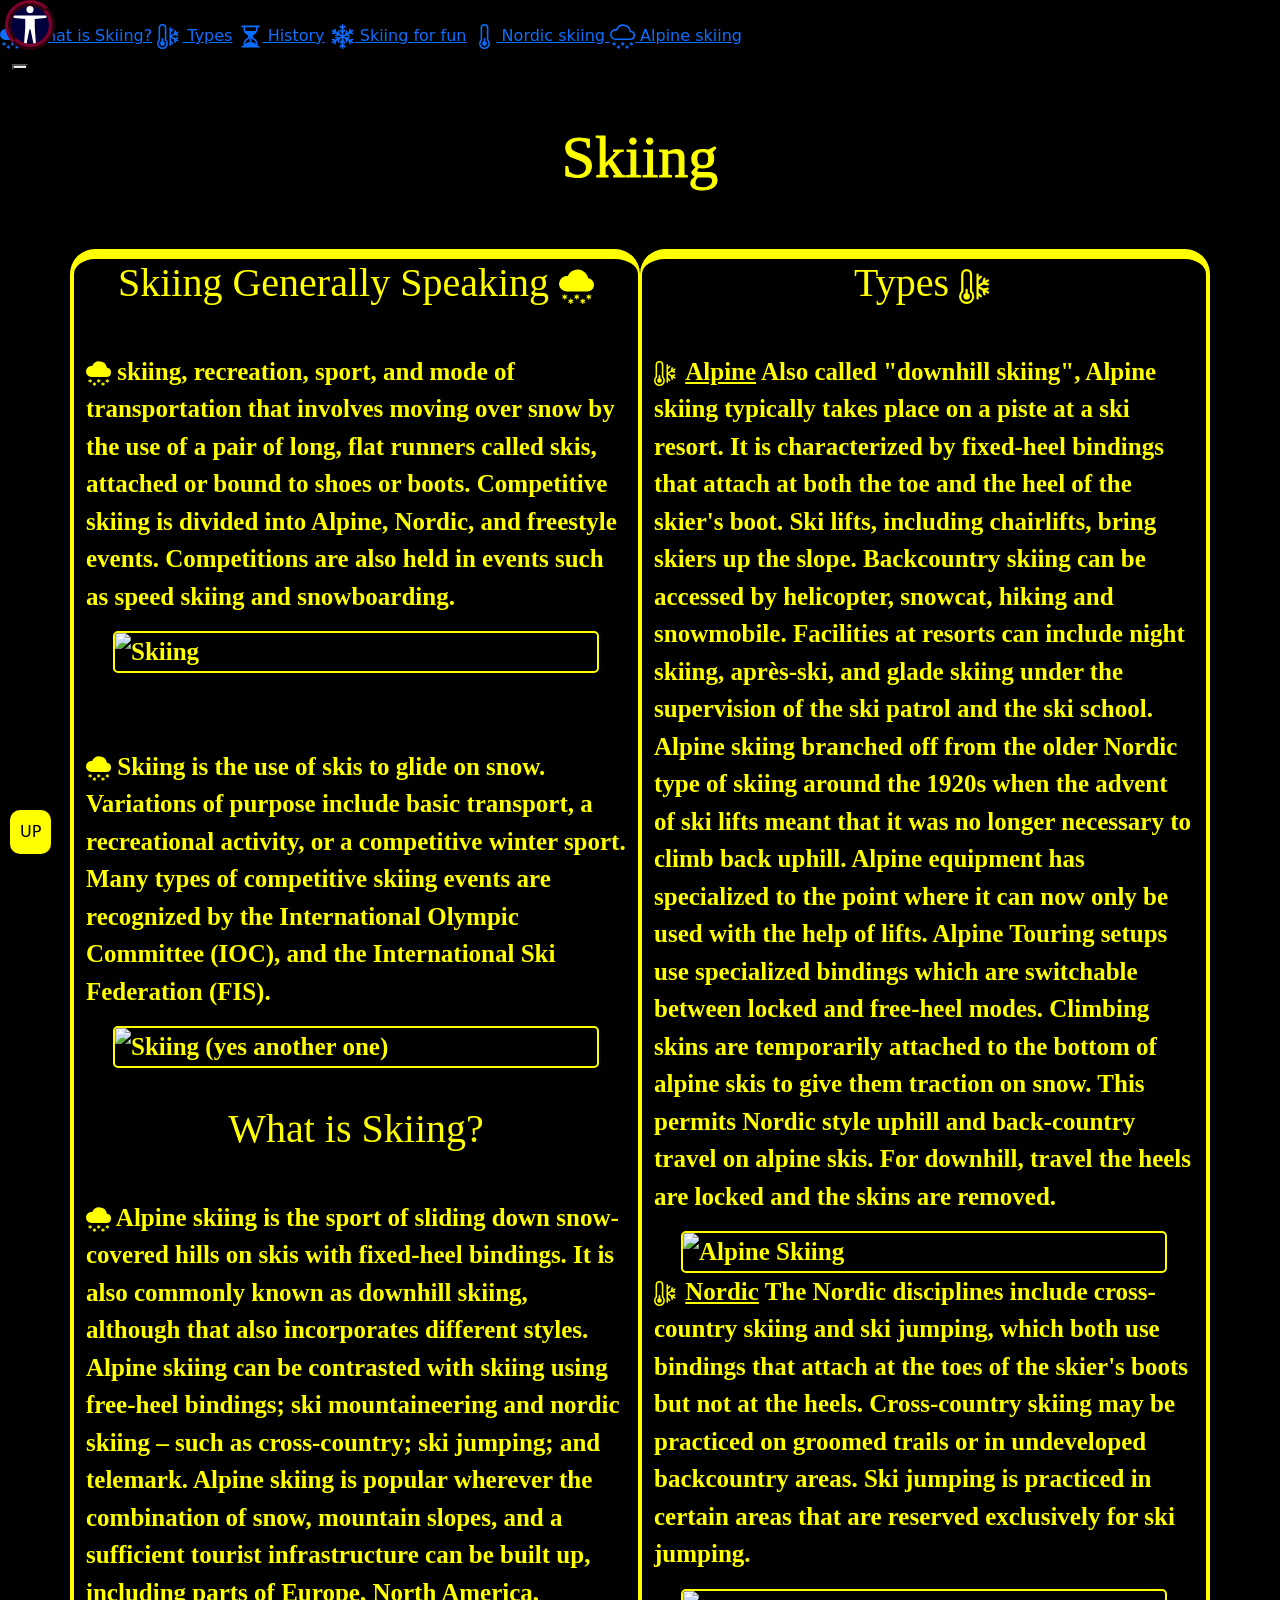
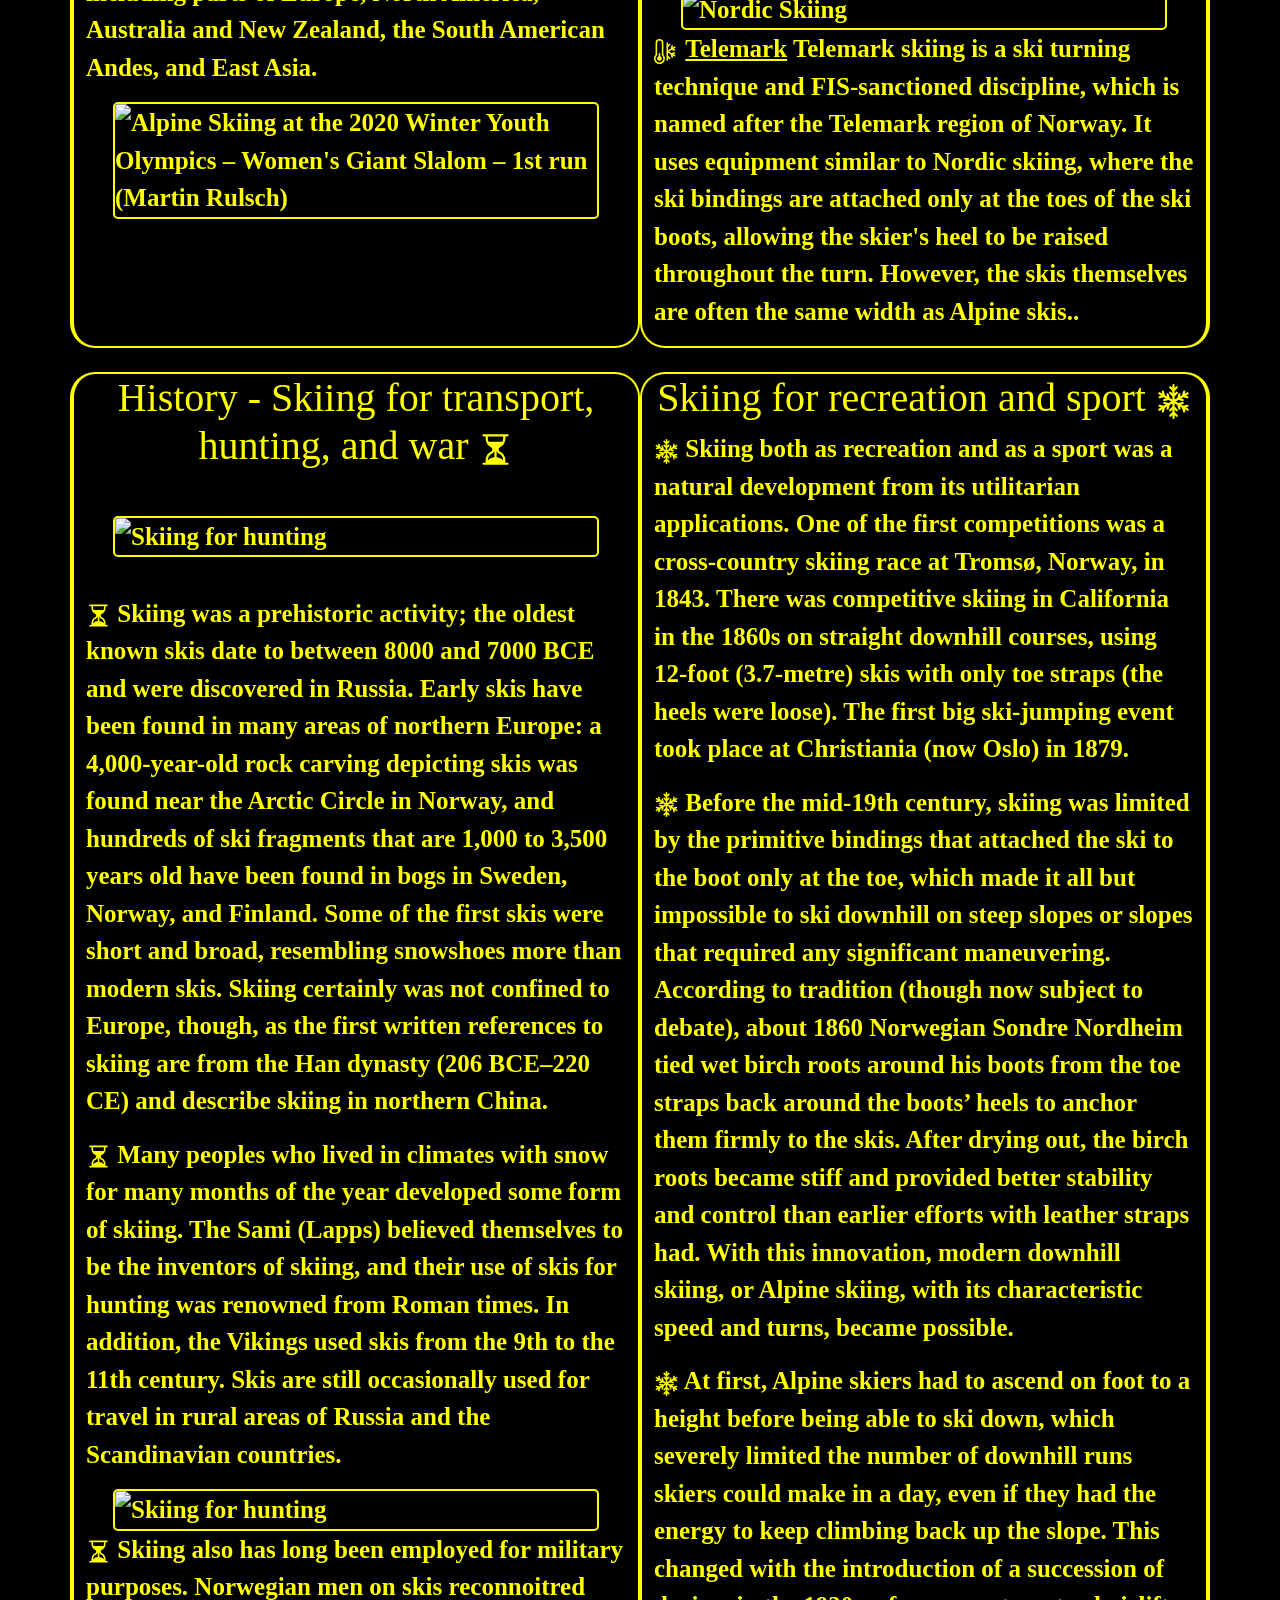
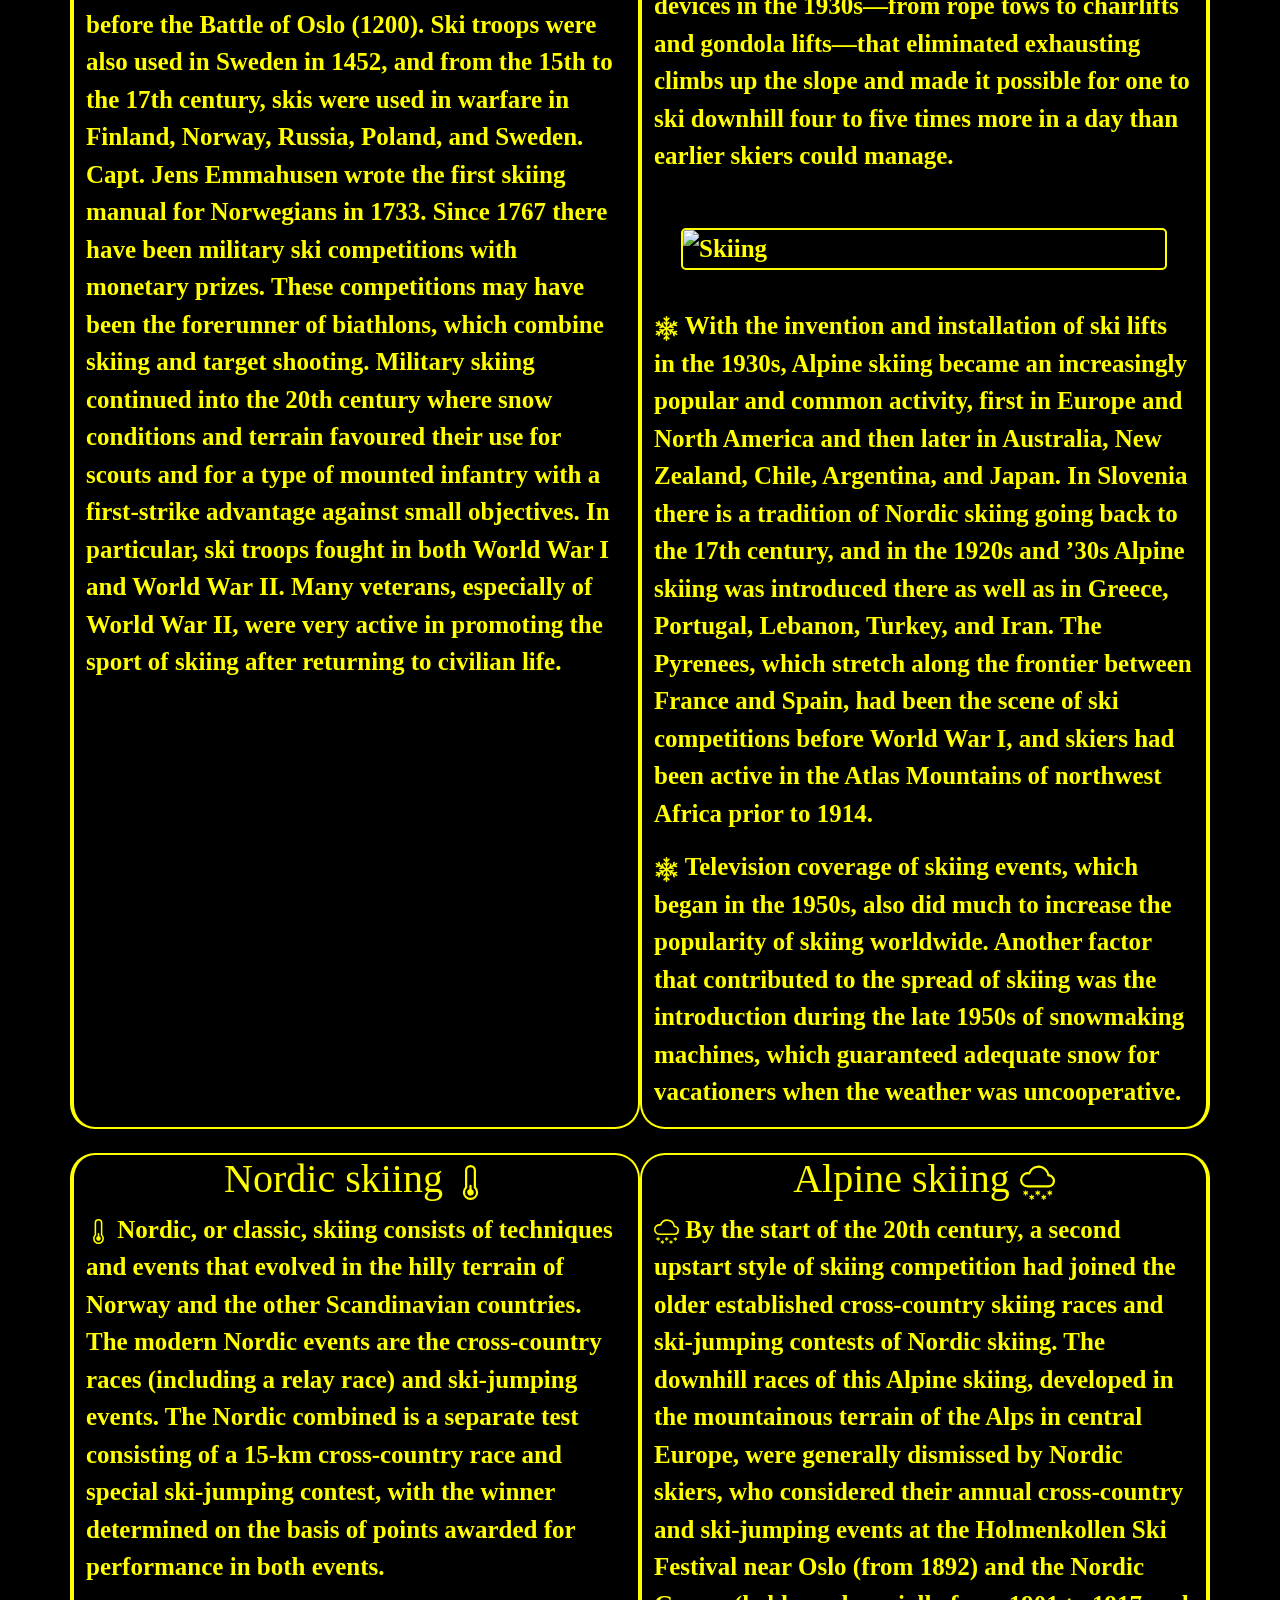
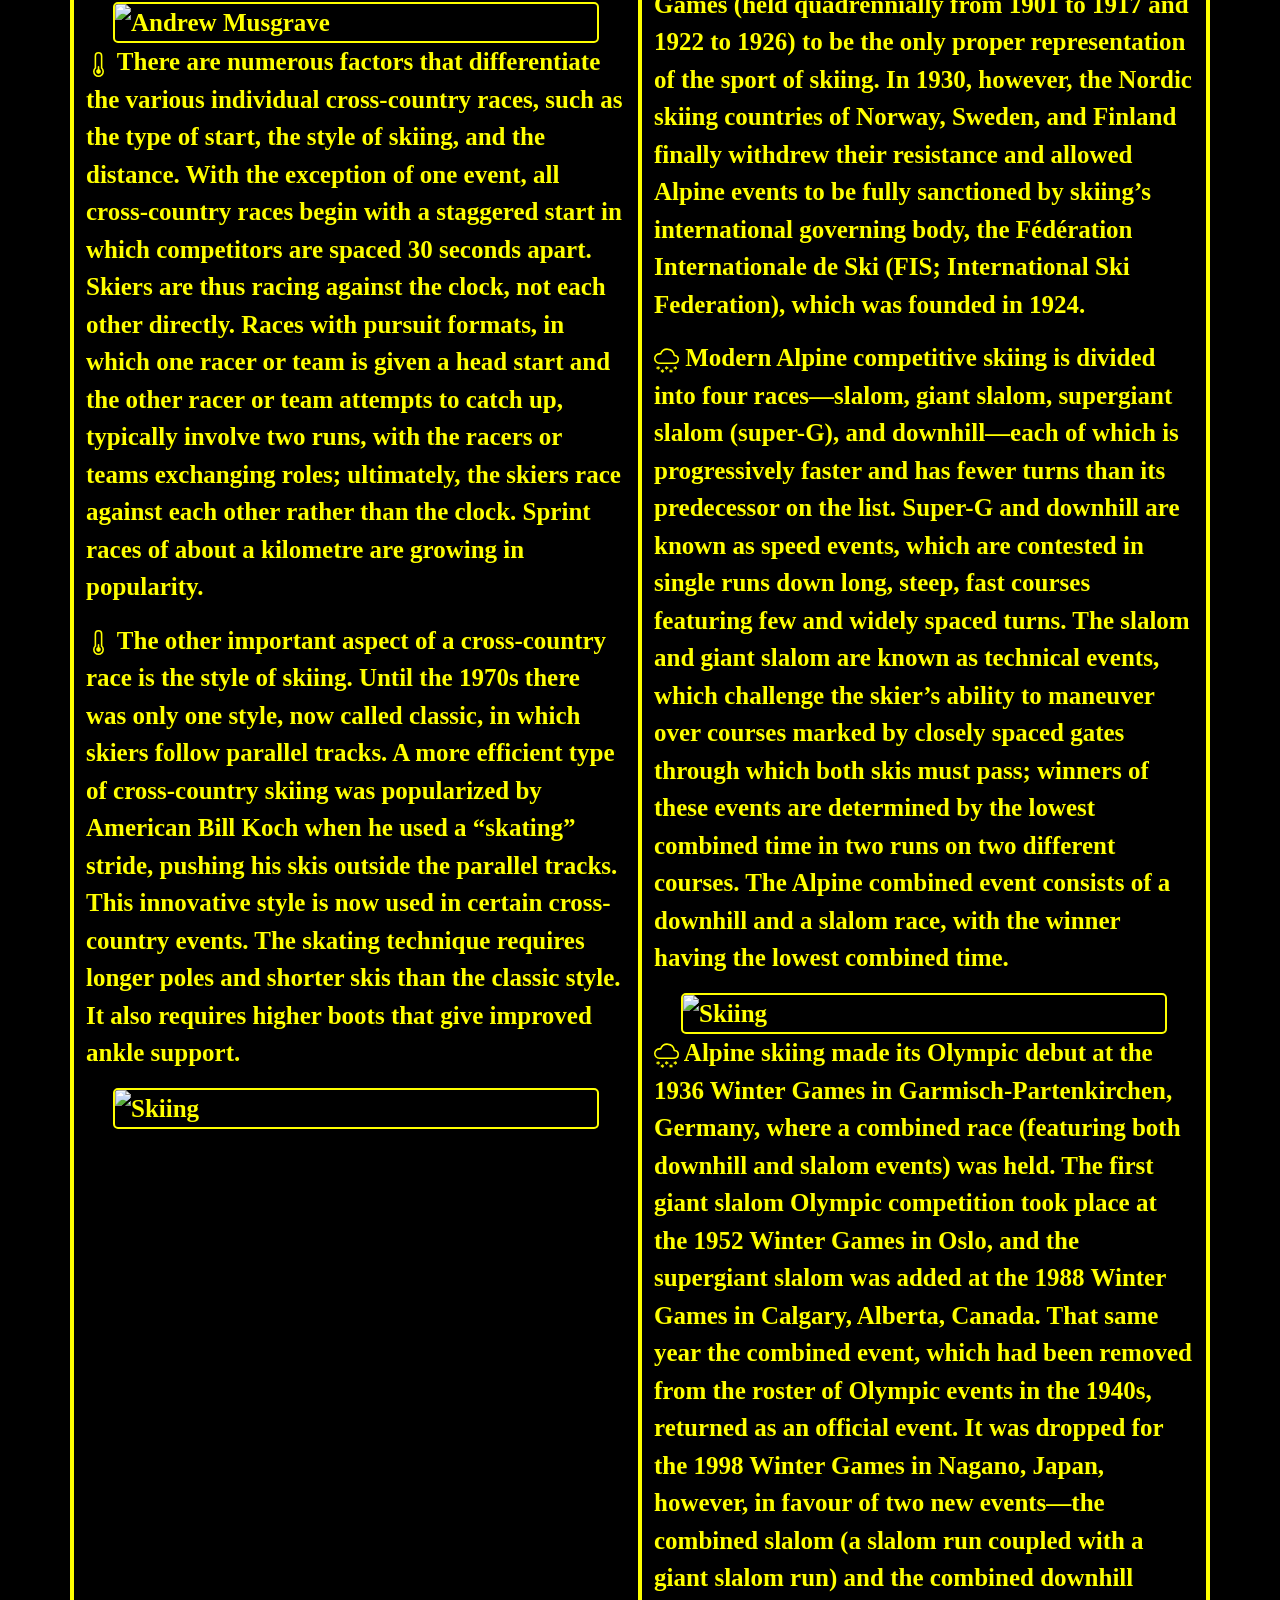
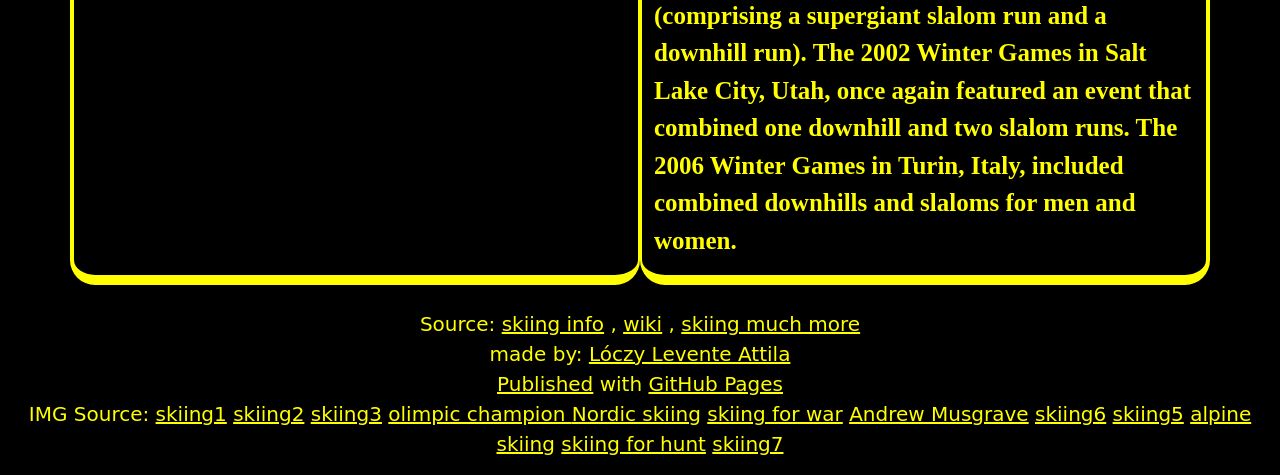
==== accessibility.html @ 5f39e6dc "Add files via upload" ====
<!DOCTYPE html>
<html lang="hu">

<head>
  <meta charset="utf-8">
  <meta name="viewport" content="width=device-width">
 <link rel="shortcut icon" href="images/ski.jpg">
  <title>Skiing</title>
  <link href="style2.css" rel="stylesheet" type="text/css" />
  <link rel="stylesheet" href="./style/akadaly.css">
  <link href="https://cdn.jsdelivr.net/npm/bootstrap@5.2.0-beta1/dist/css/bootstrap.min.css" rel="stylesheet"
    integrity="sha384-0evHe/X+R7YkIZDRvuzKMRqM+OrBnVFBL6DOitfPri4tjfHxaWutUpFmBp4vmVor" crossorigin="anonymous">
  <style>
    body {
      background-color: black;
    }
  </style>
  
</head>

<body>
  <div id="up"></div>
<header>
  <a href="index.html" title="Back to normal mode"><svg id="bal" class="igazitas2" xmlns="http://www.w3.org/2000/svg" width="16" height="16" fill="white" class="bi bi-universal-access" viewBox="0 0 16 16">
    <path d="M9.5 1.5a1.5 1.5 0 1 1-3 0 1.5 1.5 0 0 1 3 0ZM6 5.5l-4.535-.442A.531.531 0 0 1 1.531 4H14.47a.531.531 0 0 1 .066 1.058L10 5.5V9l.452 6.42a.535.535 0 0 1-1.053.174L8.243 9.97c-.064-.252-.422-.252-.486 0l-1.156 5.624a.535.535 0 0 1-1.053-.174L6 9V5.5Z"/>
  </svg></a>
  <div class="container">
    <h2><span></span></h2>
    <nav>
      
    </nav>
    <button id="fogomb" class="hamburger">
      <div class="bar"></div>
    </button>
  </div>
</header>
<nav class="mobile-nav">
  <br>
<a href="#start" id="gomb1"><svg xmlns="http://www.w3.org/2000/svg" width="25" height="25" fill="currentColor" class="bi bi-cloud-snow-fill" viewBox="0 0 16 16">
  <path d="M2.625 11.5a.25.25 0 0 1 .25.25v.57l.501-.287a.25.25 0 0 1 .248.434l-.495.283.495.283a.25.25 0 0 1-.248.434l-.501-.286v.569a.25.25 0 1 1-.5 0v-.57l-.501.287a.25.25 0 0 1-.248-.434l.495-.283-.495-.283a.25.25 0 0 1 .248-.434l.501.286v-.569a.25.25 0 0 1 .25-.25zm2.75 2a.25.25 0 0 1 .25.25v.57l.5-.287a.25.25 0 0 1 .249.434l-.495.283.495.283a.25.25 0 0 1-.248.434l-.501-.286v.569a.25.25 0 1 1-.5 0v-.57l-.501.287a.25.25 0 0 1-.248-.434l.495-.283-.495-.283a.25.25 0 0 1 .248-.434l.501.286v-.569a.25.25 0 0 1 .25-.25zm5.5 0a.25.25 0 0 1 .25.25v.57l.5-.287a.25.25 0 0 1 .249.434l-.495.283.495.283a.25.25 0 0 1-.248.434l-.501-.286v.569a.25.25 0 0 1-.5 0v-.57l-.501.287a.25.25 0 0 1-.248-.434l.495-.283-.495-.283a.25.25 0 0 1 .248-.434l.501.286v-.569a.25.25 0 0 1 .25-.25zm-2.75-2a.25.25 0 0 1 .25.25v.57l.5-.287a.25.25 0 0 1 .249.434l-.495.283.495.283a.25.25 0 0 1-.248.434l-.501-.286v.569a.25.25 0 1 1-.5 0v-.57l-.501.287a.25.25 0 0 1-.248-.434l.495-.283-.495-.283a.25.25 0 0 1 .248-.434l.501.286v-.569a.25.25 0 0 1 .25-.25zm5.5 0a.25.25 0 0 1 .25.25v.57l.5-.287a.25.25 0 0 1 .249.434l-.495.283.495.283a.25.25 0 0 1-.248.434l-.501-.286v.569a.25.25 0 0 1-.5 0v-.57l-.501.287a.25.25 0 1 1-.248-.434l.495-.283-.495-.283a.25.25 0 0 1 .248-.434l.501.286v-.569a.25.25 0 0 1 .25-.25zm-.22-7.223a5.001 5.001 0 0 0-9.499-1.004A3.5 3.5 0 1 0 3.5 10.25H13a3 3 0 0 0 .405-5.973z"/>
</svg> What is Skiing?</a>

<a href="#szog" id="gomb2"><svg xmlns="http://www.w3.org/2000/svg" width="25" height="25" fill="currentColor" class="bi bi-thermometer-snow" viewBox="0 0 16 16">
  <path d="M5 12.5a1.5 1.5 0 1 1-2-1.415V9.5a.5.5 0 0 1 1 0v1.585A1.5 1.5 0 0 1 5 12.5z"/>
  <path d="M1 2.5a2.5 2.5 0 0 1 5 0v7.55a3.5 3.5 0 1 1-5 0V2.5zM3.5 1A1.5 1.5 0 0 0 2 2.5v7.987l-.167.15a2.5 2.5 0 1 0 3.333 0L5 10.486V2.5A1.5 1.5 0 0 0 3.5 1zm5 1a.5.5 0 0 1 .5.5v1.293l.646-.647a.5.5 0 0 1 .708.708L9 5.207v1.927l1.669-.963.495-1.85a.5.5 0 1 1 .966.26l-.237.882 1.12-.646a.5.5 0 0 1 .5.866l-1.12.646.884.237a.5.5 0 1 1-.26.966l-1.848-.495L9.5 8l1.669.963 1.849-.495a.5.5 0 1 1 .258.966l-.883.237 1.12.646a.5.5 0 0 1-.5.866l-1.12-.646.237.883a.5.5 0 1 1-.966.258L10.67 9.83 9 8.866v1.927l1.354 1.353a.5.5 0 0 1-.708.708L9 12.207V13.5a.5.5 0 0 1-1 0v-11a.5.5 0 0 1 .5-.5z"/>
</svg> Types</a>

<a href="#history" id="gomb3"><svg xmlns="http://www.w3.org/2000/svg" width="25" height="25" fill="currentColor" class="bi bi-hourglass-split" viewBox="0 0 16 16">
  <path d="M2.5 15a.5.5 0 1 1 0-1h1v-1a4.5 4.5 0 0 1 2.557-4.06c.29-.139.443-.377.443-.59v-.7c0-.213-.154-.451-.443-.59A4.5 4.5 0 0 1 3.5 3V2h-1a.5.5 0 0 1 0-1h11a.5.5 0 0 1 0 1h-1v1a4.5 4.5 0 0 1-2.557 4.06c-.29.139-.443.377-.443.59v.7c0 .213.154.451.443.59A4.5 4.5 0 0 1 12.5 13v1h1a.5.5 0 0 1 0 1h-11zm2-13v1c0 .537.12 1.045.337 1.5h6.326c.216-.455.337-.963.337-1.5V2h-7zm3 6.35c0 .701-.478 1.236-1.011 1.492A3.5 3.5 0 0 0 4.5 13s.866-1.299 3-1.48V8.35zm1 0v3.17c2.134.181 3 1.48 3 1.48a3.5 3.5 0 0 0-1.989-3.158C8.978 9.586 8.5 9.052 8.5 8.351z"/>
</svg> History</a>

<a href="#gyaks2" id="gomb4"><svg xmlns="http://www.w3.org/2000/svg" width="25" height="25" fill="currentColor" class="bi bi-snow2" viewBox="0 0 16 16">
  <path d="M8 16a.5.5 0 0 1-.5-.5v-1.293l-.646.647a.5.5 0 0 1-.707-.708L7.5 12.793v-1.086l-.646.647a.5.5 0 0 1-.707-.708L7.5 10.293V8.866l-1.236.713-.495 1.85a.5.5 0 1 1-.966-.26l.237-.882-.94.542-.496 1.85a.5.5 0 1 1-.966-.26l.237-.882-1.12.646a.5.5 0 0 1-.5-.866l1.12-.646-.884-.237a.5.5 0 1 1 .26-.966l1.848.495.94-.542-.882-.237a.5.5 0 1 1 .258-.966l1.85.495L7 8l-1.236-.713-1.849.495a.5.5 0 1 1-.258-.966l.883-.237-.94-.542-1.85.495a.5.5 0 0 1-.258-.966l.883-.237-1.12-.646a.5.5 0 1 1 .5-.866l1.12.646-.237-.883a.5.5 0 0 1 .966-.258l.495 1.849.94.542-.236-.883a.5.5 0 0 1 .966-.258l.495 1.849 1.236.713V5.707L6.147 4.354a.5.5 0 1 1 .707-.708l.646.647V3.207L6.147 1.854a.5.5 0 1 1 .707-.708l.646.647V.5a.5.5 0 0 1 1 0v1.293l.647-.647a.5.5 0 1 1 .707.708L8.5 3.207v1.086l.647-.647a.5.5 0 1 1 .707.708L8.5 5.707v1.427l1.236-.713.495-1.85a.5.5 0 1 1 .966.26l-.236.882.94-.542.495-1.85a.5.5 0 1 1 .966.26l-.236.882 1.12-.646a.5.5 0 0 1 .5.866l-1.12.646.883.237a.5.5 0 1 1-.26.966l-1.848-.495-.94.542.883.237a.5.5 0 1 1-.26.966l-1.848-.495L9 8l1.236.713 1.849-.495a.5.5 0 0 1 .259.966l-.883.237.94.542 1.849-.495a.5.5 0 0 1 .259.966l-.883.237 1.12.646a.5.5 0 0 1-.5.866l-1.12-.646.236.883a.5.5 0 1 1-.966.258l-.495-1.849-.94-.542.236.883a.5.5 0 0 1-.966.258L9.736 9.58 8.5 8.866v1.427l1.354 1.353a.5.5 0 0 1-.707.708l-.647-.647v1.086l1.354 1.353a.5.5 0 0 1-.707.708l-.647-.647V15.5a.5.5 0 0 1-.5.5z"/>
</svg> Skiing for fun</a>

<a href="#gyaks3" id="gomb5"><svg xmlns="http://www.w3.org/2000/svg" width="25" height="25" fill="currentColor" class="bi bi-thermometer-low" viewBox="0 0 16 16">
  <path d="M9.5 12.5a1.5 1.5 0 1 1-2-1.415V9.5a.5.5 0 0 1 1 0v1.585a1.5 1.5 0 0 1 1 1.415z"/>
  <path d="M5.5 2.5a2.5 2.5 0 0 1 5 0v7.55a3.5 3.5 0 1 1-5 0V2.5zM8 1a1.5 1.5 0 0 0-1.5 1.5v7.987l-.167.15a2.5 2.5 0 1 0 3.333 0l-.166-.15V2.5A1.5 1.5 0 0 0 8 1z"/>
</svg> Nordic skiing </a>

<a href="#gyaks4" id="gomb6" ><svg xmlns="http://www.w3.org/2000/svg" width="25" height="25" fill="currentColor" class="bi bi-cloud-snow" viewBox="0 0 16 16">
  <path d="M13.405 4.277a5.001 5.001 0 0 0-9.499-1.004A3.5 3.5 0 1 0 3.5 10.25H13a3 3 0 0 0 .405-5.973zM8.5 1.25a4 4 0 0 1 3.976 3.555.5.5 0 0 0 .5.445H13a2 2 0 0 1-.001 4H3.5a2.5 2.5 0 1 1 .605-4.926.5.5 0 0 0 .596-.329A4.002 4.002 0 0 1 8.5 1.25zM2.625 11.5a.25.25 0 0 1 .25.25v.57l.501-.287a.25.25 0 0 1 .248.434l-.495.283.495.283a.25.25 0 0 1-.248.434l-.501-.286v.569a.25.25 0 1 1-.5 0v-.57l-.501.287a.25.25 0 0 1-.248-.434l.495-.283-.495-.283a.25.25 0 0 1 .248-.434l.501.286v-.569a.25.25 0 0 1 .25-.25zm2.75 2a.25.25 0 0 1 .25.25v.57l.501-.287a.25.25 0 0 1 .248.434l-.495.283.495.283a.25.25 0 0 1-.248.434l-.501-.286v.569a.25.25 0 1 1-.5 0v-.57l-.501.287a.25.25 0 0 1-.248-.434l.495-.283-.495-.283a.25.25 0 0 1 .248-.434l.501.286v-.569a.25.25 0 0 1 .25-.25zm5.5 0a.25.25 0 0 1 .25.25v.57l.501-.287a.25.25 0 0 1 .248.434l-.495.283.495.283a.25.25 0 0 1-.248.434l-.501-.286v.569a.25.25 0 1 1-.5 0v-.57l-.501.287a.25.25 0 0 1-.248-.434l.495-.283-.495-.283a.25.25 0 0 1 .248-.434l.501.286v-.569a.25.25 0 0 1 .25-.25zm-2.75-2a.25.25 0 0 1 .25.25v.57l.501-.287a.25.25 0 0 1 .248.434l-.495.283.495.283a.25.25 0 0 1-.248.434l-.501-.286v.569a.25.25 0 1 1-.5 0v-.57l-.501.287a.25.25 0 0 1-.248-.434l.495-.283-.495-.283a.25.25 0 0 1 .248-.434l.501.286v-.569a.25.25 0 0 1 .25-.25zm5.5 0a.25.25 0 0 1 .25.25v.57l.501-.287a.25.25 0 0 1 .248.434l-.495.283.495.283a.25.25 0 0 1-.248.434l-.501-.286v.569a.25.25 0 1 1-.5 0v-.57l-.501.287a.25.25 0 0 1-.248-.434l.495-.283-.495-.283a.25.25 0 0 1 .248-.434l.501.286v-.569a.25.25 0 0 1 .25-.25z"/>
</svg> Alpine skiing </a>
</nav>


  <!--fejlec

 <header>
            
            <div class="wrapper">
                
                

            </div>
   <a href="accessibility.html" title="accessibility version"><svg id="bal" class="igazitas2" xmlns="http://www.w3.org/2000/svg" width="16" height="16" fill="white" class="bi bi-universal-access" viewBox="0 0 16 16">
  <path d="M9.5 1.5a1.5 1.5 0 1 1-3 0 1.5 1.5 0 0 1 3 0ZM6 5.5l-4.535-.442A.531.531 0 0 1 1.531 4H14.47a.531.531 0 0 1 .066 1.058L10 5.5V9l.452 6.42a.535.535 0 0 1-1.053.174L8.243 9.97c-.064-.252-.422-.252-.486 0l-1.156 5.624a.535.535 0 0 1-1.053-.174L6 9V5.5Z"/>
</svg></a>
            <a href="#general" title="General things"><svg class="igazitas" xmlns="http://www.w3.org/2000/svg" width="14" height="14" fill="white" class="bi bi-chat-left-text-fill" viewBox="0 0 16 16">
  <path d="M0 2a2 2 0 0 1 2-2h12a2 2 0 0 1 2 2v8a2 2 0 0 1-2 2H4.414a1 1 0 0 0-.707.293L.854 15.146A.5.5 0 0 1 0 14.793V2zm3.5 1a.5.5 0 0 0 0 1h9a.5.5 0 0 0 0-1h-9zm0 2.5a.5.5 0 0 0 0 1h9a.5.5 0 0 0 0-1h-9zm0 2.5a.5.5 0 0 0 0 1h5a.5.5 0 0 0 0-1h-5z"/>
</svg></a>
                    <a href="#eating" title="Eating habits"><svg class="igazitas" xmlns="http://www.w3.org/2000/svg" width="16" height="16" fill="white" class="bi bi-cup-hot-fill" viewBox="0 0 16 16">
  <path fill-rule="evenodd" d="M.5 6a.5.5 0 0 0-.488.608l1.652 7.434A2.5 2.5 0 0 0 4.104 16h5.792a2.5 2.5 0 0 0 2.44-1.958l.131-.59a3 3 0 0 0 1.3-5.854l.221-.99A.5.5 0 0 0 13.5 6H.5ZM13 12.5a2.01 2.01 0 0 1-.316-.025l.867-3.898A2.001 2.001 0 0 1 13 12.5Z"/>
  <path d="m4.4.8-.003.004-.014.019a4.167 4.167 0 0 0-.204.31 2.327 2.327 0 0 0-.141.267c-.026.06-.034.092-.037.103v.004a.593.593 0 0 0 .091.248c.075.133.178.272.308.445l.01.012c.118.158.26.347.37.543.112.2.22.455.22.745 0 .188-.065.368-.119.494a3.31 3.31 0 0 1-.202.388 5.444 5.444 0 0 1-.253.382l-.018.025-.005.008-.002.002A.5.5 0 0 1 3.6 4.2l.003-.004.014-.019a4.149 4.149 0 0 0 .204-.31 2.06 2.06 0 0 0 .141-.267c.026-.06.034-.092.037-.103a.593.593 0 0 0-.09-.252A4.334 4.334 0 0 0 3.6 2.8l-.01-.012a5.099 5.099 0 0 1-.37-.543A1.53 1.53 0 0 1 3 1.5c0-.188.065-.368.119-.494.059-.138.134-.274.202-.388a5.446 5.446 0 0 1 .253-.382l.025-.035A.5.5 0 0 1 4.4.8Zm3 0-.003.004-.014.019a4.167 4.167 0 0 0-.204.31 2.327 2.327 0 0 0-.141.267c-.026.06-.034.092-.037.103v.004a.593.593 0 0 0 .091.248c.075.133.178.272.308.445l.01.012c.118.158.26.347.37.543.112.2.22.455.22.745 0 .188-.065.368-.119.494a3.31 3.31 0 0 1-.202.388 5.444 5.444 0 0 1-.253.382l-.018.025-.005.008-.002.002A.5.5 0 0 1 6.6 4.2l.003-.004.014-.019a4.149 4.149 0 0 0 .204-.31 2.06 2.06 0 0 0 .141-.267c.026-.06.034-.092.037-.103a.593.593 0 0 0-.09-.252A4.334 4.334 0 0 0 6.6 2.8l-.01-.012a5.099 5.099 0 0 1-.37-.543A1.53 1.53 0 0 1 6 1.5c0-.188.065-.368.119-.494.059-.138.134-.274.202-.388a5.446 5.446 0 0 1 .253-.382l.025-.035A.5.5 0 0 1 7.4.8Zm3 0-.003.004-.014.019a4.077 4.077 0 0 0-.204.31 2.337 2.337 0 0 0-.141.267c-.026.06-.034.092-.037.103v.004a.593.593 0 0 0 .091.248c.075.133.178.272.308.445l.01.012c.118.158.26.347.37.543.112.2.22.455.22.745 0 .188-.065.368-.119.494a3.198 3.198 0 0 1-.202.388 5.385 5.385 0 0 1-.252.382l-.019.025-.005.008-.002.002A.5.5 0 0 1 9.6 4.2l.003-.004.014-.019a4.149 4.149 0 0 0 .204-.31 2.06 2.06 0 0 0 .141-.267c.026-.06.034-.092.037-.103a.593.593 0 0 0-.09-.252A4.334 4.334 0 0 0 9.6 2.8l-.01-.012a5.099 5.099 0 0 1-.37-.543A1.53 1.53 0 0 1 9 1.5c0-.188.065-.368.119-.494.059-.138.134-.274.202-.388a5.446 5.446 0 0 1 .253-.382l.025-.035A.5.5 0 0 1 10.4.8Z"/>
</svg></a>
                    <a href="#party" title="Parade"><svg class="igazitas" xmlns="http://www.w3.org/2000/svg" width="16" height="16" fill="white" class="bi bi-balloon-fill" viewBox="0 0 16 16">
  <path fill-rule="evenodd" d="M8.48 10.901C11.211 10.227 13 7.837 13 5A5 5 0 0 0 3 5c0 2.837 1.789 5.227 4.52 5.901l-.244.487a.25.25 0 1 0 .448.224l.04-.08c.009.17.024.315.051.45.068.344.208.622.448 1.102l.013.028c.212.422.182.85.05 1.246-.135.402-.366.751-.534 1.003a.25.25 0 0 0 .416.278l.004-.007c.166-.248.431-.646.588-1.115.16-.479.212-1.051-.076-1.629-.258-.515-.365-.732-.419-1.004a2.376 2.376 0 0 1-.037-.289l.008.017a.25.25 0 1 0 .448-.224l-.244-.487ZM4.352 3.356a4.004 4.004 0 0 1 3.15-2.325C7.774.997 8 1.224 8 1.5c0 .276-.226.496-.498.542-.95.162-1.749.78-2.173 1.617a.595.595 0 0 1-.52.341c-.346 0-.599-.329-.457-.644Z"/>
</svg></a>
   <a href="#tv" title="Media"><svg class="igazitas" xmlns="http://www.w3.org/2000/svg" width="16" height="16" fill="white" class="bi bi-tv-fill" viewBox="0 0 16 16">
  <path d="M2.5 13.5A.5.5 0 0 1 3 13h10a.5.5 0 0 1 0 1H3a.5.5 0 0 1-.5-.5zM2 2h12s2 0 2 2v6s0 2-2 2H2s-2 0-2-2V4s0-2 2-2z"/>
</svg></a>
    <a href="#present" title="A popular gift"><svg class="igazitas" xmlns="http://www.w3.org/2000/svg" width="16" height="16" fill="white" class="bi bi-gift-fill" viewBox="0 0 16 16">
  <path d="M3 2.5a2.5 2.5 0 0 1 5 0 2.5 2.5 0 0 1 5 0v.006c0 .07 0 .27-.038.494H15a1 1 0 0 1 1 1v1a1 1 0 0 1-1 1H1a1 1 0 0 1-1-1V4a1 1 0 0 1 1-1h2.038A2.968 2.968 0 0 1 3 2.506V2.5zm1.068.5H7v-.5a1.5 1.5 0 1 0-3 0c0 .085.002.274.045.43a.522.522 0 0 0 .023.07zM9 3h2.932a.56.56 0 0 0 .023-.07c.043-.156.045-.345.045-.43a1.5 1.5 0 0 0-3 0V3zm6 4v7.5a1.5 1.5 0 0 1-1.5 1.5H9V7h6zM2.5 16A1.5 1.5 0 0 1 1 14.5V7h6v9H2.5z"/>
</svg></a>
    <a href="#weather" title="Weather"><svg class="igazitas" xmlns="http://www.w3.org/2000/svg" width="16" height="16" fill="white" class="bi bi-cloud-snow-fill" viewBox="0 0 16 16">
  <path d="M2.625 11.5a.25.25 0 0 1 .25.25v.57l.501-.287a.25.25 0 0 1 .248.434l-.495.283.495.283a.25.25 0 0 1-.248.434l-.501-.286v.569a.25.25 0 1 1-.5 0v-.57l-.501.287a.25.25 0 0 1-.248-.434l.495-.283-.495-.283a.25.25 0 0 1 .248-.434l.501.286v-.569a.25.25 0 0 1 .25-.25zm2.75 2a.25.25 0 0 1 .25.25v.57l.5-.287a.25.25 0 0 1 .249.434l-.495.283.495.283a.25.25 0 0 1-.248.434l-.501-.286v.569a.25.25 0 1 1-.5 0v-.57l-.501.287a.25.25 0 0 1-.248-.434l.495-.283-.495-.283a.25.25 0 0 1 .248-.434l.501.286v-.569a.25.25 0 0 1 .25-.25zm5.5 0a.25.25 0 0 1 .25.25v.57l.5-.287a.25.25 0 0 1 .249.434l-.495.283.495.283a.25.25 0 0 1-.248.434l-.501-.286v.569a.25.25 0 0 1-.5 0v-.57l-.501.287a.25.25 0 0 1-.248-.434l.495-.283-.495-.283a.25.25 0 0 1 .248-.434l.501.286v-.569a.25.25 0 0 1 .25-.25zm-2.75-2a.25.25 0 0 1 .25.25v.57l.5-.287a.25.25 0 0 1 .249.434l-.495.283.495.283a.25.25 0 0 1-.248.434l-.501-.286v.569a.25.25 0 1 1-.5 0v-.57l-.501.287a.25.25 0 0 1-.248-.434l.495-.283-.495-.283a.25.25 0 0 1 .248-.434l.501.286v-.569a.25.25 0 0 1 .25-.25zm5.5 0a.25.25 0 0 1 .25.25v.57l.5-.287a.25.25 0 0 1 .249.434l-.495.283.495.283a.25.25 0 0 1-.248.434l-.501-.286v.569a.25.25 0 0 1-.5 0v-.57l-.501.287a.25.25 0 1 1-.248-.434l.495-.283-.495-.283a.25.25 0 0 1 .248-.434l.501.286v-.569a.25.25 0 0 1 .25-.25zm-.22-7.223a5.001 5.001 0 0 0-9.499-1.004A3.5 3.5 0 1 0 3.5 10.25H13a3 3 0 0 0 .405-5.973z"/>
</svg></a>
                </div>
                </header>
                <br> -->
                
                

         <br>
  
        <br>
        <br>
  

    
    
    
                    <a href="#up"><button id="felGomb" title="UP">UP</button></a>
   
    
  <!--fejlec-->
  
  <h1 class="text-center udvozollek">Skiing</h1>
  <div id="start"></div>
  <br>
  <br>
  <div class="container szoveg">
    <div class="row">
      <!-- class="row align-items-center" középre igazitás függőlegesen-->
      <div class="col-12 col-sm-12 col-md-12 col-lg-6 col-xl-6 col-xxl-6 kontener">

        <div class="sorkizart text-star">
        <h1 class="text-center">Skiing Generally Speaking <svg xmlns="http://www.w3.org/2000/svg" width="35" height="35" fill="currentColor" class="bi bi-cloud-snow-fill" viewBox="0 0 16 16">
  <path d="M2.625 11.5a.25.25 0 0 1 .25.25v.57l.501-.287a.25.25 0 0 1 .248.434l-.495.283.495.283a.25.25 0 0 1-.248.434l-.501-.286v.569a.25.25 0 1 1-.5 0v-.57l-.501.287a.25.25 0 0 1-.248-.434l.495-.283-.495-.283a.25.25 0 0 1 .248-.434l.501.286v-.569a.25.25 0 0 1 .25-.25zm2.75 2a.25.25 0 0 1 .25.25v.57l.5-.287a.25.25 0 0 1 .249.434l-.495.283.495.283a.25.25 0 0 1-.248.434l-.501-.286v.569a.25.25 0 1 1-.5 0v-.57l-.501.287a.25.25 0 0 1-.248-.434l.495-.283-.495-.283a.25.25 0 0 1 .248-.434l.501.286v-.569a.25.25 0 0 1 .25-.25zm5.5 0a.25.25 0 0 1 .25.25v.57l.5-.287a.25.25 0 0 1 .249.434l-.495.283.495.283a.25.25 0 0 1-.248.434l-.501-.286v.569a.25.25 0 0 1-.5 0v-.57l-.501.287a.25.25 0 0 1-.248-.434l.495-.283-.495-.283a.25.25 0 0 1 .248-.434l.501.286v-.569a.25.25 0 0 1 .25-.25zm-2.75-2a.25.25 0 0 1 .25.25v.57l.5-.287a.25.25 0 0 1 .249.434l-.495.283.495.283a.25.25 0 0 1-.248.434l-.501-.286v.569a.25.25 0 1 1-.5 0v-.57l-.501.287a.25.25 0 0 1-.248-.434l.495-.283-.495-.283a.25.25 0 0 1 .248-.434l.501.286v-.569a.25.25 0 0 1 .25-.25zm5.5 0a.25.25 0 0 1 .25.25v.57l.5-.287a.25.25 0 0 1 .249.434l-.495.283.495.283a.25.25 0 0 1-.248.434l-.501-.286v.569a.25.25 0 0 1-.5 0v-.57l-.501.287a.25.25 0 1 1-.248-.434l.495-.283-.495-.283a.25.25 0 0 1 .248-.434l.501.286v-.569a.25.25 0 0 1 .25-.25zm-.22-7.223a5.001 5.001 0 0 0-9.499-1.004A3.5 3.5 0 1 0 3.5 10.25H13a3 3 0 0 0 .405-5.973z"/>
</svg></h1> <br>
        <p> <svg xmlns="http://www.w3.org/2000/svg" width="25" height="25" fill="currentColor" class="bi bi-cloud-snow-fill" viewBox="0 0 16 16">
  <path d="M2.625 11.5a.25.25 0 0 1 .25.25v.57l.501-.287a.25.25 0 0 1 .248.434l-.495.283.495.283a.25.25 0 0 1-.248.434l-.501-.286v.569a.25.25 0 1 1-.5 0v-.57l-.501.287a.25.25 0 0 1-.248-.434l.495-.283-.495-.283a.25.25 0 0 1 .248-.434l.501.286v-.569a.25.25 0 0 1 .25-.25zm2.75 2a.25.25 0 0 1 .25.25v.57l.5-.287a.25.25 0 0 1 .249.434l-.495.283.495.283a.25.25 0 0 1-.248.434l-.501-.286v.569a.25.25 0 1 1-.5 0v-.57l-.501.287a.25.25 0 0 1-.248-.434l.495-.283-.495-.283a.25.25 0 0 1 .248-.434l.501.286v-.569a.25.25 0 0 1 .25-.25zm5.5 0a.25.25 0 0 1 .25.25v.57l.5-.287a.25.25 0 0 1 .249.434l-.495.283.495.283a.25.25 0 0 1-.248.434l-.501-.286v.569a.25.25 0 0 1-.5 0v-.57l-.501.287a.25.25 0 0 1-.248-.434l.495-.283-.495-.283a.25.25 0 0 1 .248-.434l.501.286v-.569a.25.25 0 0 1 .25-.25zm-2.75-2a.25.25 0 0 1 .25.25v.57l.5-.287a.25.25 0 0 1 .249.434l-.495.283.495.283a.25.25 0 0 1-.248.434l-.501-.286v.569a.25.25 0 1 1-.5 0v-.57l-.501.287a.25.25 0 0 1-.248-.434l.495-.283-.495-.283a.25.25 0 0 1 .248-.434l.501.286v-.569a.25.25 0 0 1 .25-.25zm5.5 0a.25.25 0 0 1 .25.25v.57l.5-.287a.25.25 0 0 1 .249.434l-.495.283.495.283a.25.25 0 0 1-.248.434l-.501-.286v.569a.25.25 0 0 1-.5 0v-.57l-.501.287a.25.25 0 1 1-.248-.434l.495-.283-.495-.283a.25.25 0 0 1 .248-.434l.501.286v-.569a.25.25 0 0 1 .25-.25zm-.22-7.223a5.001 5.001 0 0 0-9.499-1.004A3.5 3.5 0 1 0 3.5 10.25H13a3 3 0 0 0 .405-5.973z"/>
</svg> skiing, recreation, sport, and mode of transportation that involves moving over snow by the use of a pair of long, flat runners called skis, attached or bound to shoes or boots. Competitive skiing is divided into Alpine, Nordic, and freestyle events. Competitions are also held in events such as speed skiing and snowboarding.</p>
          
    
</div>
          <img class="myImages cicoma center" id="myImg" src="images/ski.jpg" alt="Skiing" width="90%" height="auto">
          <br>
           <br>
          <p><svg xmlns="http://www.w3.org/2000/svg" width="25" height="25" fill="currentColor" class="bi bi-cloud-snow-fill" viewBox="0 0 16 16">
  <path d="M2.625 11.5a.25.25 0 0 1 .25.25v.57l.501-.287a.25.25 0 0 1 .248.434l-.495.283.495.283a.25.25 0 0 1-.248.434l-.501-.286v.569a.25.25 0 1 1-.5 0v-.57l-.501.287a.25.25 0 0 1-.248-.434l.495-.283-.495-.283a.25.25 0 0 1 .248-.434l.501.286v-.569a.25.25 0 0 1 .25-.25zm2.75 2a.25.25 0 0 1 .25.25v.57l.5-.287a.25.25 0 0 1 .249.434l-.495.283.495.283a.25.25 0 0 1-.248.434l-.501-.286v.569a.25.25 0 1 1-.5 0v-.57l-.501.287a.25.25 0 0 1-.248-.434l.495-.283-.495-.283a.25.25 0 0 1 .248-.434l.501.286v-.569a.25.25 0 0 1 .25-.25zm5.5 0a.25.25 0 0 1 .25.25v.57l.5-.287a.25.25 0 0 1 .249.434l-.495.283.495.283a.25.25 0 0 1-.248.434l-.501-.286v.569a.25.25 0 0 1-.5 0v-.57l-.501.287a.25.25 0 0 1-.248-.434l.495-.283-.495-.283a.25.25 0 0 1 .248-.434l.501.286v-.569a.25.25 0 0 1 .25-.25zm-2.75-2a.25.25 0 0 1 .25.25v.57l.5-.287a.25.25 0 0 1 .249.434l-.495.283.495.283a.25.25 0 0 1-.248.434l-.501-.286v.569a.25.25 0 1 1-.5 0v-.57l-.501.287a.25.25 0 0 1-.248-.434l.495-.283-.495-.283a.25.25 0 0 1 .248-.434l.501.286v-.569a.25.25 0 0 1 .25-.25zm5.5 0a.25.25 0 0 1 .25.25v.57l.5-.287a.25.25 0 0 1 .249.434l-.495.283.495.283a.25.25 0 0 1-.248.434l-.501-.286v.569a.25.25 0 0 1-.5 0v-.57l-.501.287a.25.25 0 1 1-.248-.434l.495-.283-.495-.283a.25.25 0 0 1 .248-.434l.501.286v-.569a.25.25 0 0 1 .25-.25zm-.22-7.223a5.001 5.001 0 0 0-9.499-1.004A3.5 3.5 0 1 0 3.5 10.25H13a3 3 0 0 0 .405-5.973z"/>
</svg> Skiing is the use of skis to glide on snow. Variations of purpose include basic transport, a recreational activity, or a competitive winter sport. Many types of competitive skiing events are recognized by the International Olympic Committee (IOC), and the International Ski Federation (FIS).</p> 
           <div id="kepre_mutato"><img class="myImages cicoma center" id="myImg" src="images/skiing.jpeg" alt="Skiing (yes another one)" width="90%" height="auto"></div>
           <br>
           <h1 class="text-center">What is Skiing?</h1> <br>

           <p><svg xmlns="http://www.w3.org/2000/svg" width="25" height="25" fill="currentColor" class="bi bi-cloud-snow-fill" viewBox="0 0 16 16">
  <path d="M2.625 11.5a.25.25 0 0 1 .25.25v.57l.501-.287a.25.25 0 0 1 .248.434l-.495.283.495.283a.25.25 0 0 1-.248.434l-.501-.286v.569a.25.25 0 1 1-.5 0v-.57l-.501.287a.25.25 0 0 1-.248-.434l.495-.283-.495-.283a.25.25 0 0 1 .248-.434l.501.286v-.569a.25.25 0 0 1 .25-.25zm2.75 2a.25.25 0 0 1 .25.25v.57l.5-.287a.25.25 0 0 1 .249.434l-.495.283.495.283a.25.25 0 0 1-.248.434l-.501-.286v.569a.25.25 0 1 1-.5 0v-.57l-.501.287a.25.25 0 0 1-.248-.434l.495-.283-.495-.283a.25.25 0 0 1 .248-.434l.501.286v-.569a.25.25 0 0 1 .25-.25zm5.5 0a.25.25 0 0 1 .25.25v.57l.5-.287a.25.25 0 0 1 .249.434l-.495.283.495.283a.25.25 0 0 1-.248.434l-.501-.286v.569a.25.25 0 0 1-.5 0v-.57l-.501.287a.25.25 0 0 1-.248-.434l.495-.283-.495-.283a.25.25 0 0 1 .248-.434l.501.286v-.569a.25.25 0 0 1 .25-.25zm-2.75-2a.25.25 0 0 1 .25.25v.57l.5-.287a.25.25 0 0 1 .249.434l-.495.283.495.283a.25.25 0 0 1-.248.434l-.501-.286v.569a.25.25 0 1 1-.5 0v-.57l-.501.287a.25.25 0 0 1-.248-.434l.495-.283-.495-.283a.25.25 0 0 1 .248-.434l.501.286v-.569a.25.25 0 0 1 .25-.25zm5.5 0a.25.25 0 0 1 .25.25v.57l.5-.287a.25.25 0 0 1 .249.434l-.495.283.495.283a.25.25 0 0 1-.248.434l-.501-.286v.569a.25.25 0 0 1-.5 0v-.57l-.501.287a.25.25 0 1 1-.248-.434l.495-.283-.495-.283a.25.25 0 0 1 .248-.434l.501.286v-.569a.25.25 0 0 1 .25-.25zm-.22-7.223a5.001 5.001 0 0 0-9.499-1.004A3.5 3.5 0 1 0 3.5 10.25H13a3 3 0 0 0 .405-5.973z"/>
</svg> Alpine skiing is the sport of sliding down snow-covered hills on skis with fixed-heel bindings. It is also commonly known as downhill skiing, although that also incorporates different styles. Alpine skiing can be contrasted with skiing using free-heel bindings; ski mountaineering and nordic skiing – such as cross-country; ski jumping; and telemark. Alpine skiing is popular wherever the combination of snow, mountain slopes, and a sufficient tourist infrastructure can be built up, including parts of Europe, North America, Australia and New Zealand, the South American Andes, and East Asia.</p>
<img class="myImages cicoma center" id="myImg" src="images/olimpic.jpg" alt="Alpine Skiing at the 2020 Winter Youth Olympics – Women's Giant Slalom – 1st run (Martin Rulsch)" width="90%" height="auto"><br>
       
         

         
          

        

        




      </div>

      <div class="col-12 col-sm-12 col-md-12 col-lg-6 col-xl-6 col-xxl-6 kontener69">
        
<!----------------------------------------------------------------------------------------------------->
        
        <div class="sorkizart text-center">
          <h1 class="text-center">Types <svg xmlns="http://www.w3.org/2000/svg" width="35" height="35" fill="currentColor" class="bi bi-thermometer-snow" viewBox="0 0 16 16">
  <path d="M5 12.5a1.5 1.5 0 1 1-2-1.415V9.5a.5.5 0 0 1 1 0v1.585A1.5 1.5 0 0 1 5 12.5z"/>
  <path d="M1 2.5a2.5 2.5 0 0 1 5 0v7.55a3.5 3.5 0 1 1-5 0V2.5zM3.5 1A1.5 1.5 0 0 0 2 2.5v7.987l-.167.15a2.5 2.5 0 1 0 3.333 0L5 10.486V2.5A1.5 1.5 0 0 0 3.5 1zm5 1a.5.5 0 0 1 .5.5v1.293l.646-.647a.5.5 0 0 1 .708.708L9 5.207v1.927l1.669-.963.495-1.85a.5.5 0 1 1 .966.26l-.237.882 1.12-.646a.5.5 0 0 1 .5.866l-1.12.646.884.237a.5.5 0 1 1-.26.966l-1.848-.495L9.5 8l1.669.963 1.849-.495a.5.5 0 1 1 .258.966l-.883.237 1.12.646a.5.5 0 0 1-.5.866l-1.12-.646.237.883a.5.5 0 1 1-.966.258L10.67 9.83 9 8.866v1.927l1.354 1.353a.5.5 0 0 1-.708.708L9 12.207V13.5a.5.5 0 0 1-1 0v-11a.5.5 0 0 1 .5-.5z"/>
</svg></h1> <br>
          
          
          <div id="szog">
        </div>
      </div>
        
           
        <p><svg xmlns="http://www.w3.org/2000/svg" width="25" height="25" fill="currentColor" class="bi bi-thermometer-snow" viewBox="0 0 16 16">
  <path d="M5 12.5a1.5 1.5 0 1 1-2-1.415V9.5a.5.5 0 0 1 1 0v1.585A1.5 1.5 0 0 1 5 12.5z"/>
  <path d="M1 2.5a2.5 2.5 0 0 1 5 0v7.55a3.5 3.5 0 1 1-5 0V2.5zM3.5 1A1.5 1.5 0 0 0 2 2.5v7.987l-.167.15a2.5 2.5 0 1 0 3.333 0L5 10.486V2.5A1.5 1.5 0 0 0 3.5 1zm5 1a.5.5 0 0 1 .5.5v1.293l.646-.647a.5.5 0 0 1 .708.708L9 5.207v1.927l1.669-.963.495-1.85a.5.5 0 1 1 .966.26l-.237.882 1.12-.646a.5.5 0 0 1 .5.866l-1.12.646.884.237a.5.5 0 1 1-.26.966l-1.848-.495L9.5 8l1.669.963 1.849-.495a.5.5 0 1 1 .258.966l-.883.237 1.12.646a.5.5 0 0 1-.5.866l-1.12-.646.237.883a.5.5 0 1 1-.966.258L10.67 9.83 9 8.866v1.927l1.354 1.353a.5.5 0 0 1-.708.708L9 12.207V13.5a.5.5 0 0 1-1 0v-11a.5.5 0 0 1 .5-.5z"/>
</svg> <b style="text-decoration: underline;">Alpine</b>  Also called "downhill skiing", Alpine skiing typically takes place on a piste at a ski resort. It is characterized by fixed-heel bindings that attach at both the toe and the heel of the skier's boot. Ski lifts, including chairlifts, bring skiers up the slope. Backcountry skiing can be accessed by helicopter, snowcat, hiking and snowmobile. Facilities at resorts can include night skiing, après-ski, and glade skiing under the supervision of the ski patrol and the ski school. Alpine skiing branched off from the older Nordic type of skiing around the 1920s when the advent of ski lifts meant that it was no longer necessary to climb back uphill. Alpine equipment has specialized to the point where it can now only be used with the help of lifts. Alpine Touring setups use specialized bindings which are switchable between locked and free-heel modes. Climbing skins are temporarily attached to the bottom of alpine skis to give them traction on snow. This permits Nordic style uphill and back-country travel on alpine skis. For downhill, travel the heels are locked and the skins are removed.</p>
        <p class="sorkizart">  
        </p>
        <img class="myImages cicoma center" id="myImg" src="images/alpine.jpg" alt="Alpine Skiing" width="90%" height="auto">
        <p> <svg xmlns="http://www.w3.org/2000/svg" width="25" height="25" fill="currentColor" class="bi bi-thermometer-snow" viewBox="0 0 16 16">
  <path d="M5 12.5a1.5 1.5 0 1 1-2-1.415V9.5a.5.5 0 0 1 1 0v1.585A1.5 1.5 0 0 1 5 12.5z"/>
  <path d="M1 2.5a2.5 2.5 0 0 1 5 0v7.55a3.5 3.5 0 1 1-5 0V2.5zM3.5 1A1.5 1.5 0 0 0 2 2.5v7.987l-.167.15a2.5 2.5 0 1 0 3.333 0L5 10.486V2.5A1.5 1.5 0 0 0 3.5 1zm5 1a.5.5 0 0 1 .5.5v1.293l.646-.647a.5.5 0 0 1 .708.708L9 5.207v1.927l1.669-.963.495-1.85a.5.5 0 1 1 .966.26l-.237.882 1.12-.646a.5.5 0 0 1 .5.866l-1.12.646.884.237a.5.5 0 1 1-.26.966l-1.848-.495L9.5 8l1.669.963 1.849-.495a.5.5 0 1 1 .258.966l-.883.237 1.12.646a.5.5 0 0 1-.5.866l-1.12-.646.237.883a.5.5 0 1 1-.966.258L10.67 9.83 9 8.866v1.927l1.354 1.353a.5.5 0 0 1-.708.708L9 12.207V13.5a.5.5 0 0 1-1 0v-11a.5.5 0 0 1 .5-.5z"/>
</svg> <b style="text-decoration: underline;">Nordic</b> The Nordic disciplines include cross-country skiing and ski jumping, which both use bindings that attach at the toes of the skier's boots but not at the heels. Cross-country skiing may be practiced on groomed trails or in undeveloped backcountry areas. Ski jumping is practiced in certain areas that are reserved exclusively for ski jumping.</p>
         <div id="nap_fold"><img class="myImages cicoma center" id="myImg" src="images/nordic.jpg" alt="Nordic Skiing" width="90%" height="auto"></div>
        <p><svg xmlns="http://www.w3.org/2000/svg" width="25" height="25" fill="currentColor" class="bi bi-thermometer-snow" viewBox="0 0 16 16">
  <path d="M5 12.5a1.5 1.5 0 1 1-2-1.415V9.5a.5.5 0 0 1 1 0v1.585A1.5 1.5 0 0 1 5 12.5z"/>
  <path d="M1 2.5a2.5 2.5 0 0 1 5 0v7.55a3.5 3.5 0 1 1-5 0V2.5zM3.5 1A1.5 1.5 0 0 0 2 2.5v7.987l-.167.15a2.5 2.5 0 1 0 3.333 0L5 10.486V2.5A1.5 1.5 0 0 0 3.5 1zm5 1a.5.5 0 0 1 .5.5v1.293l.646-.647a.5.5 0 0 1 .708.708L9 5.207v1.927l1.669-.963.495-1.85a.5.5 0 1 1 .966.26l-.237.882 1.12-.646a.5.5 0 0 1 .5.866l-1.12.646.884.237a.5.5 0 1 1-.26.966l-1.848-.495L9.5 8l1.669.963 1.849-.495a.5.5 0 1 1 .258.966l-.883.237 1.12.646a.5.5 0 0 1-.5.866l-1.12-.646.237.883a.5.5 0 1 1-.966.258L10.67 9.83 9 8.866v1.927l1.354 1.353a.5.5 0 0 1-.708.708L9 12.207V13.5a.5.5 0 0 1-1 0v-11a.5.5 0 0 1 .5-.5z"/>
</svg> <b style="text-decoration: underline;">Telemark</b> Telemark skiing is a ski turning technique and FIS-sanctioned discipline, which is named after the Telemark region of Norway. It uses equipment similar to Nordic skiing, where the ski bindings are attached only at the toes of the ski boots, allowing the skier's heel to be raised throughout the turn. However, the skis themselves are often the same width as Alpine skis.</a>.
         
</p>
   <div id="history"></div>
      </div>
     
    </div></div>
    
    <br>
<div class="container szoveg">
    <div class="row">

     <div class="col-12 col-sm-12 col-md-12 col-lg-6 col-xl-6 col-xxl-6 kontener6">

<!----------------------------------------------------------------------------------------------------->

       <h1 class="text-center">History - Skiing for transport, hunting, and war <svg xmlns="http://www.w3.org/2000/svg" width="35" height="35" fill="currentColor" class="bi bi-hourglass-split" viewBox="0 0 16 16">
  <path d="M2.5 15a.5.5 0 1 1 0-1h1v-1a4.5 4.5 0 0 1 2.557-4.06c.29-.139.443-.377.443-.59v-.7c0-.213-.154-.451-.443-.59A4.5 4.5 0 0 1 3.5 3V2h-1a.5.5 0 0 1 0-1h11a.5.5 0 0 1 0 1h-1v1a4.5 4.5 0 0 1-2.557 4.06c-.29.139-.443.377-.443.59v.7c0 .213.154.451.443.59A4.5 4.5 0 0 1 12.5 13v1h1a.5.5 0 0 1 0 1h-11zm2-13v1c0 .537.12 1.045.337 1.5h6.326c.216-.455.337-.963.337-1.5V2h-7zm3 6.35c0 .701-.478 1.236-1.011 1.492A3.5 3.5 0 0 0 4.5 13s.866-1.299 3-1.48V8.35zm1 0v3.17c2.134.181 3 1.48 3 1.48a3.5 3.5 0 0 0-1.989-3.158C8.978 9.586 8.5 9.052 8.5 8.351z"/>
</svg></h1>
       <br>
        <div class="sorkizart text-start">

          <img class="myImages cicoma center" id="myImg" src="images/skiing_hunt.jpg" alt="Skiing for hunting" width="90%" height="auto">
          <br>
          <p><svg xmlns="http://www.w3.org/2000/svg" width="25" height="25" fill="currentColor" class="bi bi-hourglass-split" viewBox="0 0 16 16">
            <path d="M2.5 15a.5.5 0 1 1 0-1h1v-1a4.5 4.5 0 0 1 2.557-4.06c.29-.139.443-.377.443-.59v-.7c0-.213-.154-.451-.443-.59A4.5 4.5 0 0 1 3.5 3V2h-1a.5.5 0 0 1 0-1h11a.5.5 0 0 1 0 1h-1v1a4.5 4.5 0 0 1-2.557 4.06c-.29.139-.443.377-.443.59v.7c0 .213.154.451.443.59A4.5 4.5 0 0 1 12.5 13v1h1a.5.5 0 0 1 0 1h-11zm2-13v1c0 .537.12 1.045.337 1.5h6.326c.216-.455.337-.963.337-1.5V2h-7zm3 6.35c0 .701-.478 1.236-1.011 1.492A3.5 3.5 0 0 0 4.5 13s.866-1.299 3-1.48V8.35zm1 0v3.17c2.134.181 3 1.48 3 1.48a3.5 3.5 0 0 0-1.989-3.158C8.978 9.586 8.5 9.052 8.5 8.351z"/>
          </svg> Skiing was a prehistoric activity; the oldest known skis date to between 8000 and 7000 BCE and were discovered in Russia. Early skis have been found in many areas of northern Europe: a 4,000-year-old rock carving depicting skis was found near the Arctic Circle in Norway, and hundreds of ski fragments that are 1,000 to 3,500 years old have been found in bogs in Sweden, Norway, and Finland. Some of the first skis were short and broad, resembling snowshoes more than modern skis. Skiing certainly was not confined to Europe, though, as the first written references to skiing are from the Han dynasty (206 BCE–220 CE) and describe skiing in northern China.</a></p> 
          
              <p><svg xmlns="http://www.w3.org/2000/svg" width="25" height="25" fill="currentColor" class="bi bi-hourglass-split" viewBox="0 0 16 16">
  <path d="M2.5 15a.5.5 0 1 1 0-1h1v-1a4.5 4.5 0 0 1 2.557-4.06c.29-.139.443-.377.443-.59v-.7c0-.213-.154-.451-.443-.59A4.5 4.5 0 0 1 3.5 3V2h-1a.5.5 0 0 1 0-1h11a.5.5 0 0 1 0 1h-1v1a4.5 4.5 0 0 1-2.557 4.06c-.29.139-.443.377-.443.59v.7c0 .213.154.451.443.59A4.5 4.5 0 0 1 12.5 13v1h1a.5.5 0 0 1 0 1h-11zm2-13v1c0 .537.12 1.045.337 1.5h6.326c.216-.455.337-.963.337-1.5V2h-7zm3 6.35c0 .701-.478 1.236-1.011 1.492A3.5 3.5 0 0 0 4.5 13s.866-1.299 3-1.48V8.35zm1 0v3.17c2.134.181 3 1.48 3 1.48a3.5 3.5 0 0 0-1.989-3.158C8.978 9.586 8.5 9.052 8.5 8.351z"/>
</svg> Many peoples who lived in climates with snow for many months of the year developed some form of skiing. The Sami (Lapps) believed themselves to be the inventors of skiing, and their use of skis for hunting was renowned from Roman times. In addition, the Vikings used skis from the 9th to the 11th century. Skis are still occasionally used for travel in rural areas of Russia and the Scandinavian countries.</p>
           <img class="myImages cicoma center" id="myImg" src="images/war.jpg" alt="Skiing for hunting" width="90%" height="auto">
           <p><svg xmlns="http://www.w3.org/2000/svg" width="25" height="25" fill="currentColor" class="bi bi-hourglass-split" viewBox="0 0 16 16">
  <path d="M2.5 15a.5.5 0 1 1 0-1h1v-1a4.5 4.5 0 0 1 2.557-4.06c.29-.139.443-.377.443-.59v-.7c0-.213-.154-.451-.443-.59A4.5 4.5 0 0 1 3.5 3V2h-1a.5.5 0 0 1 0-1h11a.5.5 0 0 1 0 1h-1v1a4.5 4.5 0 0 1-2.557 4.06c-.29.139-.443.377-.443.59v.7c0 .213.154.451.443.59A4.5 4.5 0 0 1 12.5 13v1h1a.5.5 0 0 1 0 1h-11zm2-13v1c0 .537.12 1.045.337 1.5h6.326c.216-.455.337-.963.337-1.5V2h-7zm3 6.35c0 .701-.478 1.236-1.011 1.492A3.5 3.5 0 0 0 4.5 13s.866-1.299 3-1.48V8.35zm1 0v3.17c2.134.181 3 1.48 3 1.48a3.5 3.5 0 0 0-1.989-3.158C8.978 9.586 8.5 9.052 8.5 8.351z"/>
</svg> Skiing also has long been employed for military purposes. Norwegian men on skis reconnoitred before the Battle of Oslo (1200). Ski troops were also used in Sweden in 1452, and from the 15th to the 17th century, skis were used in warfare in Finland, Norway, Russia, Poland, and Sweden. Capt. Jens Emmahusen wrote the first skiing manual for Norwegians in 1733. Since 1767 there have been military ski competitions with monetary prizes. These competitions may have been the forerunner of biathlons, which combine skiing and target shooting. Military skiing continued into the 20th century where snow conditions and terrain favoured their use for scouts and for a type of mounted infantry with a first-strike advantage against small objectives. In particular, ski troops fought in both World War I and World War II. Many veterans, especially of World War II, were very active in promoting the sport of skiing after returning to civilian life.</p>
           </div>
      </div>
    <div class="col-12 col-sm-12 col-md-12 col-lg-6 col-xl-6 col-xxl-6 kontener5">

<!----------------------------------------------------------------------------------------------------->

       <h1 class="text-center">Skiing for recreation and sport <svg xmlns="http://www.w3.org/2000/svg" width="35" height="35" fill="currentColor" class="bi bi-snow2" viewBox="0 0 16 16">
  <path d="M8 16a.5.5 0 0 1-.5-.5v-1.293l-.646.647a.5.5 0 0 1-.707-.708L7.5 12.793v-1.086l-.646.647a.5.5 0 0 1-.707-.708L7.5 10.293V8.866l-1.236.713-.495 1.85a.5.5 0 1 1-.966-.26l.237-.882-.94.542-.496 1.85a.5.5 0 1 1-.966-.26l.237-.882-1.12.646a.5.5 0 0 1-.5-.866l1.12-.646-.884-.237a.5.5 0 1 1 .26-.966l1.848.495.94-.542-.882-.237a.5.5 0 1 1 .258-.966l1.85.495L7 8l-1.236-.713-1.849.495a.5.5 0 1 1-.258-.966l.883-.237-.94-.542-1.85.495a.5.5 0 0 1-.258-.966l.883-.237-1.12-.646a.5.5 0 1 1 .5-.866l1.12.646-.237-.883a.5.5 0 0 1 .966-.258l.495 1.849.94.542-.236-.883a.5.5 0 0 1 .966-.258l.495 1.849 1.236.713V5.707L6.147 4.354a.5.5 0 1 1 .707-.708l.646.647V3.207L6.147 1.854a.5.5 0 1 1 .707-.708l.646.647V.5a.5.5 0 0 1 1 0v1.293l.647-.647a.5.5 0 1 1 .707.708L8.5 3.207v1.086l.647-.647a.5.5 0 1 1 .707.708L8.5 5.707v1.427l1.236-.713.495-1.85a.5.5 0 1 1 .966.26l-.236.882.94-.542.495-1.85a.5.5 0 1 1 .966.26l-.236.882 1.12-.646a.5.5 0 0 1 .5.866l-1.12.646.883.237a.5.5 0 1 1-.26.966l-1.848-.495-.94.542.883.237a.5.5 0 1 1-.26.966l-1.848-.495L9 8l1.236.713 1.849-.495a.5.5 0 0 1 .259.966l-.883.237.94.542 1.849-.495a.5.5 0 0 1 .259.966l-.883.237 1.12.646a.5.5 0 0 1-.5.866l-1.12-.646.236.883a.5.5 0 1 1-.966.258l-.495-1.849-.94-.542.236.883a.5.5 0 0 1-.966.258L9.736 9.58 8.5 8.866v1.427l1.354 1.353a.5.5 0 0 1-.707.708l-.647-.647v1.086l1.354 1.353a.5.5 0 0 1-.707.708l-.647-.647V15.5a.5.5 0 0 1-.5.5z"/>
</svg></h1>
      <div id="gyaks2">
        <div class="sorkizart text-start">
         <p> <svg xmlns="http://www.w3.org/2000/svg" width="25" height="25" fill="currentColor" class="bi bi-snow2" viewBox="0 0 16 16">
  <path d="M8 16a.5.5 0 0 1-.5-.5v-1.293l-.646.647a.5.5 0 0 1-.707-.708L7.5 12.793v-1.086l-.646.647a.5.5 0 0 1-.707-.708L7.5 10.293V8.866l-1.236.713-.495 1.85a.5.5 0 1 1-.966-.26l.237-.882-.94.542-.496 1.85a.5.5 0 1 1-.966-.26l.237-.882-1.12.646a.5.5 0 0 1-.5-.866l1.12-.646-.884-.237a.5.5 0 1 1 .26-.966l1.848.495.94-.542-.882-.237a.5.5 0 1 1 .258-.966l1.85.495L7 8l-1.236-.713-1.849.495a.5.5 0 1 1-.258-.966l.883-.237-.94-.542-1.85.495a.5.5 0 0 1-.258-.966l.883-.237-1.12-.646a.5.5 0 1 1 .5-.866l1.12.646-.237-.883a.5.5 0 0 1 .966-.258l.495 1.849.94.542-.236-.883a.5.5 0 0 1 .966-.258l.495 1.849 1.236.713V5.707L6.147 4.354a.5.5 0 1 1 .707-.708l.646.647V3.207L6.147 1.854a.5.5 0 1 1 .707-.708l.646.647V.5a.5.5 0 0 1 1 0v1.293l.647-.647a.5.5 0 1 1 .707.708L8.5 3.207v1.086l.647-.647a.5.5 0 1 1 .707.708L8.5 5.707v1.427l1.236-.713.495-1.85a.5.5 0 1 1 .966.26l-.236.882.94-.542.495-1.85a.5.5 0 1 1 .966.26l-.236.882 1.12-.646a.5.5 0 0 1 .5.866l-1.12.646.883.237a.5.5 0 1 1-.26.966l-1.848-.495-.94.542.883.237a.5.5 0 1 1-.26.966l-1.848-.495L9 8l1.236.713 1.849-.495a.5.5 0 0 1 .259.966l-.883.237.94.542 1.849-.495a.5.5 0 0 1 .259.966l-.883.237 1.12.646a.5.5 0 0 1-.5.866l-1.12-.646.236.883a.5.5 0 1 1-.966.258l-.495-1.849-.94-.542.236.883a.5.5 0 0 1-.966.258L9.736 9.58 8.5 8.866v1.427l1.354 1.353a.5.5 0 0 1-.707.708l-.647-.647v1.086l1.354 1.353a.5.5 0 0 1-.707.708l-.647-.647V15.5a.5.5 0 0 1-.5.5z"/>
</svg> Skiing both as recreation and as a sport was a natural development from its utilitarian applications. One of the first competitions was a cross-country skiing race at Tromsø, Norway, in 1843. There was competitive skiing in California in the 1860s on straight downhill courses, using 12-foot (3.7-metre) skis with only toe straps (the heels were loose). The first big ski-jumping event took place at Christiania (now Oslo) in 1879. </p>
         
          
           <p><svg xmlns="http://www.w3.org/2000/svg" width="25" height="25" fill="currentColor" class="bi bi-snow2" viewBox="0 0 16 16">
  <path d="M8 16a.5.5 0 0 1-.5-.5v-1.293l-.646.647a.5.5 0 0 1-.707-.708L7.5 12.793v-1.086l-.646.647a.5.5 0 0 1-.707-.708L7.5 10.293V8.866l-1.236.713-.495 1.85a.5.5 0 1 1-.966-.26l.237-.882-.94.542-.496 1.85a.5.5 0 1 1-.966-.26l.237-.882-1.12.646a.5.5 0 0 1-.5-.866l1.12-.646-.884-.237a.5.5 0 1 1 .26-.966l1.848.495.94-.542-.882-.237a.5.5 0 1 1 .258-.966l1.85.495L7 8l-1.236-.713-1.849.495a.5.5 0 1 1-.258-.966l.883-.237-.94-.542-1.85.495a.5.5 0 0 1-.258-.966l.883-.237-1.12-.646a.5.5 0 1 1 .5-.866l1.12.646-.237-.883a.5.5 0 0 1 .966-.258l.495 1.849.94.542-.236-.883a.5.5 0 0 1 .966-.258l.495 1.849 1.236.713V5.707L6.147 4.354a.5.5 0 1 1 .707-.708l.646.647V3.207L6.147 1.854a.5.5 0 1 1 .707-.708l.646.647V.5a.5.5 0 0 1 1 0v1.293l.647-.647a.5.5 0 1 1 .707.708L8.5 3.207v1.086l.647-.647a.5.5 0 1 1 .707.708L8.5 5.707v1.427l1.236-.713.495-1.85a.5.5 0 1 1 .966.26l-.236.882.94-.542.495-1.85a.5.5 0 1 1 .966.26l-.236.882 1.12-.646a.5.5 0 0 1 .5.866l-1.12.646.883.237a.5.5 0 1 1-.26.966l-1.848-.495-.94.542.883.237a.5.5 0 1 1-.26.966l-1.848-.495L9 8l1.236.713 1.849-.495a.5.5 0 0 1 .259.966l-.883.237.94.542 1.849-.495a.5.5 0 0 1 .259.966l-.883.237 1.12.646a.5.5 0 0 1-.5.866l-1.12-.646.236.883a.5.5 0 1 1-.966.258l-.495-1.849-.94-.542.236.883a.5.5 0 0 1-.966.258L9.736 9.58 8.5 8.866v1.427l1.354 1.353a.5.5 0 0 1-.707.708l-.647-.647v1.086l1.354 1.353a.5.5 0 0 1-.707.708l-.647-.647V15.5a.5.5 0 0 1-.5.5z"/>
</svg> Before the mid-19th century, skiing was limited by the primitive bindings that attached the ski to the boot only at the toe, which made it all but impossible to ski downhill on steep slopes or slopes that required any significant maneuvering. According to tradition (though now subject to debate), about 1860 Norwegian Sondre Nordheim tied wet birch roots around his boots from the toe straps back around the boots’ heels to anchor them firmly to the skis. After drying out, the birch roots became stiff and provided better stability and control than earlier efforts with leather straps had. With this innovation, modern downhill skiing, or Alpine skiing, with its characteristic speed and turns, became possible.
</p>
<p><svg xmlns="http://www.w3.org/2000/svg" width="25" height="25" fill="currentColor" class="bi bi-snow2" viewBox="0 0 16 16">
  <path d="M8 16a.5.5 0 0 1-.5-.5v-1.293l-.646.647a.5.5 0 0 1-.707-.708L7.5 12.793v-1.086l-.646.647a.5.5 0 0 1-.707-.708L7.5 10.293V8.866l-1.236.713-.495 1.85a.5.5 0 1 1-.966-.26l.237-.882-.94.542-.496 1.85a.5.5 0 1 1-.966-.26l.237-.882-1.12.646a.5.5 0 0 1-.5-.866l1.12-.646-.884-.237a.5.5 0 1 1 .26-.966l1.848.495.94-.542-.882-.237a.5.5 0 1 1 .258-.966l1.85.495L7 8l-1.236-.713-1.849.495a.5.5 0 1 1-.258-.966l.883-.237-.94-.542-1.85.495a.5.5 0 0 1-.258-.966l.883-.237-1.12-.646a.5.5 0 1 1 .5-.866l1.12.646-.237-.883a.5.5 0 0 1 .966-.258l.495 1.849.94.542-.236-.883a.5.5 0 0 1 .966-.258l.495 1.849 1.236.713V5.707L6.147 4.354a.5.5 0 1 1 .707-.708l.646.647V3.207L6.147 1.854a.5.5 0 1 1 .707-.708l.646.647V.5a.5.5 0 0 1 1 0v1.293l.647-.647a.5.5 0 1 1 .707.708L8.5 3.207v1.086l.647-.647a.5.5 0 1 1 .707.708L8.5 5.707v1.427l1.236-.713.495-1.85a.5.5 0 1 1 .966.26l-.236.882.94-.542.495-1.85a.5.5 0 1 1 .966.26l-.236.882 1.12-.646a.5.5 0 0 1 .5.866l-1.12.646.883.237a.5.5 0 1 1-.26.966l-1.848-.495-.94.542.883.237a.5.5 0 1 1-.26.966l-1.848-.495L9 8l1.236.713 1.849-.495a.5.5 0 0 1 .259.966l-.883.237.94.542 1.849-.495a.5.5 0 0 1 .259.966l-.883.237 1.12.646a.5.5 0 0 1-.5.866l-1.12-.646.236.883a.5.5 0 1 1-.966.258l-.495-1.849-.94-.542.236.883a.5.5 0 0 1-.966.258L9.736 9.58 8.5 8.866v1.427l1.354 1.353a.5.5 0 0 1-.707.708l-.647-.647v1.086l1.354 1.353a.5.5 0 0 1-.707.708l-.647-.647V15.5a.5.5 0 0 1-.5.5z"/>
</svg> At first, Alpine skiers had to ascend on foot to a height before being able to ski down, which severely limited the number of downhill runs skiers could make in a day, even if they had the energy to keep climbing back up the slope. This changed with the introduction of a succession of devices in the 1930s—from rope tows to chairlifts and gondola lifts—that eliminated exhausting climbs up the slope and made it possible for one to ski downhill four to five times more in a day than earlier skiers could manage.</p>
           <br>
           <img class="myImages cicoma center" id="myImg" src="images/mountain.jpg" alt="Skiing" width="90%" height="auto">
           <br>

<p><svg xmlns="http://www.w3.org/2000/svg" width="25" height="25" fill="currentColor" class="bi bi-snow2" viewBox="0 0 16 16">
  <path d="M8 16a.5.5 0 0 1-.5-.5v-1.293l-.646.647a.5.5 0 0 1-.707-.708L7.5 12.793v-1.086l-.646.647a.5.5 0 0 1-.707-.708L7.5 10.293V8.866l-1.236.713-.495 1.85a.5.5 0 1 1-.966-.26l.237-.882-.94.542-.496 1.85a.5.5 0 1 1-.966-.26l.237-.882-1.12.646a.5.5 0 0 1-.5-.866l1.12-.646-.884-.237a.5.5 0 1 1 .26-.966l1.848.495.94-.542-.882-.237a.5.5 0 1 1 .258-.966l1.85.495L7 8l-1.236-.713-1.849.495a.5.5 0 1 1-.258-.966l.883-.237-.94-.542-1.85.495a.5.5 0 0 1-.258-.966l.883-.237-1.12-.646a.5.5 0 1 1 .5-.866l1.12.646-.237-.883a.5.5 0 0 1 .966-.258l.495 1.849.94.542-.236-.883a.5.5 0 0 1 .966-.258l.495 1.849 1.236.713V5.707L6.147 4.354a.5.5 0 1 1 .707-.708l.646.647V3.207L6.147 1.854a.5.5 0 1 1 .707-.708l.646.647V.5a.5.5 0 0 1 1 0v1.293l.647-.647a.5.5 0 1 1 .707.708L8.5 3.207v1.086l.647-.647a.5.5 0 1 1 .707.708L8.5 5.707v1.427l1.236-.713.495-1.85a.5.5 0 1 1 .966.26l-.236.882.94-.542.495-1.85a.5.5 0 1 1 .966.26l-.236.882 1.12-.646a.5.5 0 0 1 .5.866l-1.12.646.883.237a.5.5 0 1 1-.26.966l-1.848-.495-.94.542.883.237a.5.5 0 1 1-.26.966l-1.848-.495L9 8l1.236.713 1.849-.495a.5.5 0 0 1 .259.966l-.883.237.94.542 1.849-.495a.5.5 0 0 1 .259.966l-.883.237 1.12.646a.5.5 0 0 1-.5.866l-1.12-.646.236.883a.5.5 0 1 1-.966.258l-.495-1.849-.94-.542.236.883a.5.5 0 0 1-.966.258L9.736 9.58 8.5 8.866v1.427l1.354 1.353a.5.5 0 0 1-.707.708l-.647-.647v1.086l1.354 1.353a.5.5 0 0 1-.707.708l-.647-.647V15.5a.5.5 0 0 1-.5.5z"/>
</svg> With the invention and installation of ski lifts in the 1930s, Alpine skiing became an increasingly popular and common activity, first in Europe and North America and then later in Australia, New Zealand, Chile, Argentina, and Japan. In Slovenia there is a tradition of Nordic skiing going back to the 17th century, and in the 1920s and ’30s Alpine skiing was introduced there as well as in Greece, Portugal, Lebanon, Turkey, and Iran. The Pyrenees, which stretch along the frontier between France and Spain, had been the scene of ski competitions before World War I, and skiers had been active in the Atlas Mountains of northwest Africa prior to 1914.</p>

<p><svg xmlns="http://www.w3.org/2000/svg" width="25" height="25" fill="currentColor" class="bi bi-snow2" viewBox="0 0 16 16">
  <path d="M8 16a.5.5 0 0 1-.5-.5v-1.293l-.646.647a.5.5 0 0 1-.707-.708L7.5 12.793v-1.086l-.646.647a.5.5 0 0 1-.707-.708L7.5 10.293V8.866l-1.236.713-.495 1.85a.5.5 0 1 1-.966-.26l.237-.882-.94.542-.496 1.85a.5.5 0 1 1-.966-.26l.237-.882-1.12.646a.5.5 0 0 1-.5-.866l1.12-.646-.884-.237a.5.5 0 1 1 .26-.966l1.848.495.94-.542-.882-.237a.5.5 0 1 1 .258-.966l1.85.495L7 8l-1.236-.713-1.849.495a.5.5 0 1 1-.258-.966l.883-.237-.94-.542-1.85.495a.5.5 0 0 1-.258-.966l.883-.237-1.12-.646a.5.5 0 1 1 .5-.866l1.12.646-.237-.883a.5.5 0 0 1 .966-.258l.495 1.849.94.542-.236-.883a.5.5 0 0 1 .966-.258l.495 1.849 1.236.713V5.707L6.147 4.354a.5.5 0 1 1 .707-.708l.646.647V3.207L6.147 1.854a.5.5 0 1 1 .707-.708l.646.647V.5a.5.5 0 0 1 1 0v1.293l.647-.647a.5.5 0 1 1 .707.708L8.5 3.207v1.086l.647-.647a.5.5 0 1 1 .707.708L8.5 5.707v1.427l1.236-.713.495-1.85a.5.5 0 1 1 .966.26l-.236.882.94-.542.495-1.85a.5.5 0 1 1 .966.26l-.236.882 1.12-.646a.5.5 0 0 1 .5.866l-1.12.646.883.237a.5.5 0 1 1-.26.966l-1.848-.495-.94.542.883.237a.5.5 0 1 1-.26.966l-1.848-.495L9 8l1.236.713 1.849-.495a.5.5 0 0 1 .259.966l-.883.237.94.542 1.849-.495a.5.5 0 0 1 .259.966l-.883.237 1.12.646a.5.5 0 0 1-.5.866l-1.12-.646.236.883a.5.5 0 1 1-.966.258l-.495-1.849-.94-.542.236.883a.5.5 0 0 1-.966.258L9.736 9.58 8.5 8.866v1.427l1.354 1.353a.5.5 0 0 1-.707.708l-.647-.647v1.086l1.354 1.353a.5.5 0 0 1-.707.708l-.647-.647V15.5a.5.5 0 0 1-.5.5z"/>
</svg> Television coverage of skiing events, which began in the 1950s, also did much to increase the popularity of skiing worldwide. Another factor that contributed to the spread of skiing was the introduction during the late 1950s of snowmaking machines, which guaranteed adequate snow for vacationers when the weather was uncooperative.</p>
           </div>
      </div>
      
       </div>
      </div>
</div>
           <div id="gyaks3"></div>

<br>
     
    <div class="container szoveg">
    <div class="row">

     <div class="col-12 col-sm-12 col-md-12 col-lg-6 col-xl-6 col-xxl-6 kontener3">

<!----------------------------------------------------------------------------------------------------->
 
       <h1 class="text-center">Nordic skiing <svg xmlns="http://www.w3.org/2000/svg" width="35" height="35" fill="currentColor" class="bi bi-thermometer-low" viewBox="0 0 16 16">
  <path d="M9.5 12.5a1.5 1.5 0 1 1-2-1.415V9.5a.5.5 0 0 1 1 0v1.585a1.5 1.5 0 0 1 1 1.415z"/>
  <path d="M5.5 2.5a2.5 2.5 0 0 1 5 0v7.55a3.5 3.5 0 1 1-5 0V2.5zM8 1a1.5 1.5 0 0 0-1.5 1.5v7.987l-.167.15a2.5 2.5 0 1 0 3.333 0l-.166-.15V2.5A1.5 1.5 0 0 0 8 1z"/>
</svg></h1>
        <div class="sorkizart text-start">
        <p> <svg xmlns="http://www.w3.org/2000/svg" width="25" height="25" fill="currentColor" class="bi bi-thermometer-low" viewBox="0 0 16 16">
  <path d="M9.5 12.5a1.5 1.5 0 1 1-2-1.415V9.5a.5.5 0 0 1 1 0v1.585a1.5 1.5 0 0 1 1 1.415z"/>
  <path d="M5.5 2.5a2.5 2.5 0 0 1 5 0v7.55a3.5 3.5 0 1 1-5 0V2.5zM8 1a1.5 1.5 0 0 0-1.5 1.5v7.987l-.167.15a2.5 2.5 0 1 0 3.333 0l-.166-.15V2.5A1.5 1.5 0 0 0 8 1z"/>
</svg> Nordic, or classic, skiing consists of techniques and events that evolved in the hilly terrain of Norway and the other Scandinavian countries. The modern Nordic events are the cross-country races (including a relay race) and ski-jumping events. The Nordic combined is a separate test consisting of a 15-km cross-country race and special ski-jumping contest, with the winner determined on the basis of points awarded for performance in both events. </p>
         
                     <img class="myImages cicoma center" id="myImg" src="images/cuccmok.jpg" alt="Andrew Musgrave" width="90%" height="auto">

           <p><svg xmlns="http://www.w3.org/2000/svg" width="25" height="25" fill="currentColor" class="bi bi-thermometer-low" viewBox="0 0 16 16">
  <path d="M9.5 12.5a1.5 1.5 0 1 1-2-1.415V9.5a.5.5 0 0 1 1 0v1.585a1.5 1.5 0 0 1 1 1.415z"/>
  <path d="M5.5 2.5a2.5 2.5 0 0 1 5 0v7.55a3.5 3.5 0 1 1-5 0V2.5zM8 1a1.5 1.5 0 0 0-1.5 1.5v7.987l-.167.15a2.5 2.5 0 1 0 3.333 0l-.166-.15V2.5A1.5 1.5 0 0 0 8 1z"/>
</svg> There are numerous factors that differentiate the various individual cross-country races, such as the type of start, the style of skiing, and the distance. With the exception of one event, all cross-country races begin with a staggered start in which competitors are spaced 30 seconds apart. Skiers are thus racing against the clock, not each other directly. Races with pursuit formats, in which one racer or team is given a head start and the other racer or team attempts to catch up, typically involve two runs, with the racers or teams exchanging roles; ultimately, the skiers race against each other rather than the clock. Sprint races of about a kilometre are growing in popularity.
</p>
<p><svg xmlns="http://www.w3.org/2000/svg" width="25" height="25" fill="currentColor" class="bi bi-thermometer-low" viewBox="0 0 16 16">
  <path d="M9.5 12.5a1.5 1.5 0 1 1-2-1.415V9.5a.5.5 0 0 1 1 0v1.585a1.5 1.5 0 0 1 1 1.415z"/>
  <path d="M5.5 2.5a2.5 2.5 0 0 1 5 0v7.55a3.5 3.5 0 1 1-5 0V2.5zM8 1a1.5 1.5 0 0 0-1.5 1.5v7.987l-.167.15a2.5 2.5 0 1 0 3.333 0l-.166-.15V2.5A1.5 1.5 0 0 0 8 1z"/>
</svg> The other important aspect of a cross-country race is the style of skiing. Until the 1970s there was only one style, now called classic, in which skiers follow parallel tracks. A more efficient type of cross-country skiing was popularized by American Bill Koch when he used a “skating” stride, pushing his skis outside the parallel tracks. This innovative style is now used in certain cross-country events. The skating technique requires longer poles and shorter skis than the classic style. It also requires higher boots that give improved ankle support.</p>
                                  <img class="myImages cicoma center" id="myImg" src="images/cuccmok2.jpeg" alt="Skiing" width="90%" height="auto">

           
          <br>

           </div>
      
      </div>
      
    <div class="col-12 col-sm-12 col-md-12 col-lg-6 col-xl-6 col-xxl-6 kontener4">

<!----------------------------------------------------------------------------------------------------->
<div id="gyaks4"></div>
       <h1 class="text-center">Alpine skiing <svg xmlns="http://www.w3.org/2000/svg" width="35" height="35" fill="currentColor" class="bi bi-cloud-snow" viewBox="0 0 16 16">
  <path d="M13.405 4.277a5.001 5.001 0 0 0-9.499-1.004A3.5 3.5 0 1 0 3.5 10.25H13a3 3 0 0 0 .405-5.973zM8.5 1.25a4 4 0 0 1 3.976 3.555.5.5 0 0 0 .5.445H13a2 2 0 0 1-.001 4H3.5a2.5 2.5 0 1 1 .605-4.926.5.5 0 0 0 .596-.329A4.002 4.002 0 0 1 8.5 1.25zM2.625 11.5a.25.25 0 0 1 .25.25v.57l.501-.287a.25.25 0 0 1 .248.434l-.495.283.495.283a.25.25 0 0 1-.248.434l-.501-.286v.569a.25.25 0 1 1-.5 0v-.57l-.501.287a.25.25 0 0 1-.248-.434l.495-.283-.495-.283a.25.25 0 0 1 .248-.434l.501.286v-.569a.25.25 0 0 1 .25-.25zm2.75 2a.25.25 0 0 1 .25.25v.57l.501-.287a.25.25 0 0 1 .248.434l-.495.283.495.283a.25.25 0 0 1-.248.434l-.501-.286v.569a.25.25 0 1 1-.5 0v-.57l-.501.287a.25.25 0 0 1-.248-.434l.495-.283-.495-.283a.25.25 0 0 1 .248-.434l.501.286v-.569a.25.25 0 0 1 .25-.25zm5.5 0a.25.25 0 0 1 .25.25v.57l.501-.287a.25.25 0 0 1 .248.434l-.495.283.495.283a.25.25 0 0 1-.248.434l-.501-.286v.569a.25.25 0 1 1-.5 0v-.57l-.501.287a.25.25 0 0 1-.248-.434l.495-.283-.495-.283a.25.25 0 0 1 .248-.434l.501.286v-.569a.25.25 0 0 1 .25-.25zm-2.75-2a.25.25 0 0 1 .25.25v.57l.501-.287a.25.25 0 0 1 .248.434l-.495.283.495.283a.25.25 0 0 1-.248.434l-.501-.286v.569a.25.25 0 1 1-.5 0v-.57l-.501.287a.25.25 0 0 1-.248-.434l.495-.283-.495-.283a.25.25 0 0 1 .248-.434l.501.286v-.569a.25.25 0 0 1 .25-.25zm5.5 0a.25.25 0 0 1 .25.25v.57l.501-.287a.25.25 0 0 1 .248.434l-.495.283.495.283a.25.25 0 0 1-.248.434l-.501-.286v.569a.25.25 0 1 1-.5 0v-.57l-.501.287a.25.25 0 0 1-.248-.434l.495-.283-.495-.283a.25.25 0 0 1 .248-.434l.501.286v-.569a.25.25 0 0 1 .25-.25z"/>
</svg></h1>
        <div class="sorkizart text-start">
          <p> <svg xmlns="http://www.w3.org/2000/svg" width="25" height="25" fill="currentColor" class="bi bi-cloud-snow" viewBox="0 0 16 16">
  <path d="M13.405 4.277a5.001 5.001 0 0 0-9.499-1.004A3.5 3.5 0 1 0 3.5 10.25H13a3 3 0 0 0 .405-5.973zM8.5 1.25a4 4 0 0 1 3.976 3.555.5.5 0 0 0 .5.445H13a2 2 0 0 1-.001 4H3.5a2.5 2.5 0 1 1 .605-4.926.5.5 0 0 0 .596-.329A4.002 4.002 0 0 1 8.5 1.25zM2.625 11.5a.25.25 0 0 1 .25.25v.57l.501-.287a.25.25 0 0 1 .248.434l-.495.283.495.283a.25.25 0 0 1-.248.434l-.501-.286v.569a.25.25 0 1 1-.5 0v-.57l-.501.287a.25.25 0 0 1-.248-.434l.495-.283-.495-.283a.25.25 0 0 1 .248-.434l.501.286v-.569a.25.25 0 0 1 .25-.25zm2.75 2a.25.25 0 0 1 .25.25v.57l.501-.287a.25.25 0 0 1 .248.434l-.495.283.495.283a.25.25 0 0 1-.248.434l-.501-.286v.569a.25.25 0 1 1-.5 0v-.57l-.501.287a.25.25 0 0 1-.248-.434l.495-.283-.495-.283a.25.25 0 0 1 .248-.434l.501.286v-.569a.25.25 0 0 1 .25-.25zm5.5 0a.25.25 0 0 1 .25.25v.57l.501-.287a.25.25 0 0 1 .248.434l-.495.283.495.283a.25.25 0 0 1-.248.434l-.501-.286v.569a.25.25 0 1 1-.5 0v-.57l-.501.287a.25.25 0 0 1-.248-.434l.495-.283-.495-.283a.25.25 0 0 1 .248-.434l.501.286v-.569a.25.25 0 0 1 .25-.25zm-2.75-2a.25.25 0 0 1 .25.25v.57l.501-.287a.25.25 0 0 1 .248.434l-.495.283.495.283a.25.25 0 0 1-.248.434l-.501-.286v.569a.25.25 0 1 1-.5 0v-.57l-.501.287a.25.25 0 0 1-.248-.434l.495-.283-.495-.283a.25.25 0 0 1 .248-.434l.501.286v-.569a.25.25 0 0 1 .25-.25zm5.5 0a.25.25 0 0 1 .25.25v.57l.501-.287a.25.25 0 0 1 .248.434l-.495.283.495.283a.25.25 0 0 1-.248.434l-.501-.286v.569a.25.25 0 1 1-.5 0v-.57l-.501.287a.25.25 0 0 1-.248-.434l.495-.283-.495-.283a.25.25 0 0 1 .248-.434l.501.286v-.569a.25.25 0 0 1 .25-.25z"/>
</svg> By the start of the 20th century, a second upstart style of skiing competition had joined the older established cross-country skiing races and ski-jumping contests of Nordic skiing. The downhill races of this Alpine skiing, developed in the mountainous terrain of the Alps in central Europe, were generally dismissed by Nordic skiers, who considered their annual cross-country and ski-jumping events at the Holmenkollen Ski Festival near Oslo (from 1892) and the Nordic Games (held quadrennially from 1901 to 1917 and 1922 to 1926) to be the only proper representation of the sport of skiing. In 1930, however, the Nordic skiing countries of Norway, Sweden, and Finland finally withdrew their resistance and allowed Alpine events to be fully sanctioned by skiing’s international governing body, the Fédération Internationale de Ski (FIS; International Ski Federation), which was founded in 1924. </p>
           
            
             <p><svg xmlns="http://www.w3.org/2000/svg" width="25" height="25" fill="currentColor" class="bi bi-cloud-snow" viewBox="0 0 16 16">
  <path d="M13.405 4.277a5.001 5.001 0 0 0-9.499-1.004A3.5 3.5 0 1 0 3.5 10.25H13a3 3 0 0 0 .405-5.973zM8.5 1.25a4 4 0 0 1 3.976 3.555.5.5 0 0 0 .5.445H13a2 2 0 0 1-.001 4H3.5a2.5 2.5 0 1 1 .605-4.926.5.5 0 0 0 .596-.329A4.002 4.002 0 0 1 8.5 1.25zM2.625 11.5a.25.25 0 0 1 .25.25v.57l.501-.287a.25.25 0 0 1 .248.434l-.495.283.495.283a.25.25 0 0 1-.248.434l-.501-.286v.569a.25.25 0 1 1-.5 0v-.57l-.501.287a.25.25 0 0 1-.248-.434l.495-.283-.495-.283a.25.25 0 0 1 .248-.434l.501.286v-.569a.25.25 0 0 1 .25-.25zm2.75 2a.25.25 0 0 1 .25.25v.57l.501-.287a.25.25 0 0 1 .248.434l-.495.283.495.283a.25.25 0 0 1-.248.434l-.501-.286v.569a.25.25 0 1 1-.5 0v-.57l-.501.287a.25.25 0 0 1-.248-.434l.495-.283-.495-.283a.25.25 0 0 1 .248-.434l.501.286v-.569a.25.25 0 0 1 .25-.25zm5.5 0a.25.25 0 0 1 .25.25v.57l.501-.287a.25.25 0 0 1 .248.434l-.495.283.495.283a.25.25 0 0 1-.248.434l-.501-.286v.569a.25.25 0 1 1-.5 0v-.57l-.501.287a.25.25 0 0 1-.248-.434l.495-.283-.495-.283a.25.25 0 0 1 .248-.434l.501.286v-.569a.25.25 0 0 1 .25-.25zm-2.75-2a.25.25 0 0 1 .25.25v.57l.501-.287a.25.25 0 0 1 .248.434l-.495.283.495.283a.25.25 0 0 1-.248.434l-.501-.286v.569a.25.25 0 1 1-.5 0v-.57l-.501.287a.25.25 0 0 1-.248-.434l.495-.283-.495-.283a.25.25 0 0 1 .248-.434l.501.286v-.569a.25.25 0 0 1 .25-.25zm5.5 0a.25.25 0 0 1 .25.25v.57l.501-.287a.25.25 0 0 1 .248.434l-.495.283.495.283a.25.25 0 0 1-.248.434l-.501-.286v.569a.25.25 0 1 1-.5 0v-.57l-.501.287a.25.25 0 0 1-.248-.434l.495-.283-.495-.283a.25.25 0 0 1 .248-.434l.501.286v-.569a.25.25 0 0 1 .25-.25z"/>
</svg> Modern Alpine competitive skiing is divided into four races—slalom, giant slalom, supergiant slalom (super-G), and downhill—each of which is progressively faster and has fewer turns than its predecessor on the list. Super-G and downhill are known as speed events, which are contested in single runs down long, steep, fast courses featuring few and widely spaced turns. The slalom and giant slalom are known as technical events, which challenge the skier’s ability to maneuver over courses marked by closely spaced gates through which both skis must pass; winners of these events are determined by the lowest combined time in two runs on two different courses. The Alpine combined event consists of a downhill and a slalom race, with the winner having the lowest combined time.
  </p>
                       <img class="myImages cicoma center" id="myImg" src="images/gg.jpg" alt="Skiing" width="90%" height="auto">

  <p><svg xmlns="http://www.w3.org/2000/svg" width="25" height="25" fill="currentColor" class="bi bi-cloud-snow" viewBox="0 0 16 16">
  <path d="M13.405 4.277a5.001 5.001 0 0 0-9.499-1.004A3.5 3.5 0 1 0 3.5 10.25H13a3 3 0 0 0 .405-5.973zM8.5 1.25a4 4 0 0 1 3.976 3.555.5.5 0 0 0 .5.445H13a2 2 0 0 1-.001 4H3.5a2.5 2.5 0 1 1 .605-4.926.5.5 0 0 0 .596-.329A4.002 4.002 0 0 1 8.5 1.25zM2.625 11.5a.25.25 0 0 1 .25.25v.57l.501-.287a.25.25 0 0 1 .248.434l-.495.283.495.283a.25.25 0 0 1-.248.434l-.501-.286v.569a.25.25 0 1 1-.5 0v-.57l-.501.287a.25.25 0 0 1-.248-.434l.495-.283-.495-.283a.25.25 0 0 1 .248-.434l.501.286v-.569a.25.25 0 0 1 .25-.25zm2.75 2a.25.25 0 0 1 .25.25v.57l.501-.287a.25.25 0 0 1 .248.434l-.495.283.495.283a.25.25 0 0 1-.248.434l-.501-.286v.569a.25.25 0 1 1-.5 0v-.57l-.501.287a.25.25 0 0 1-.248-.434l.495-.283-.495-.283a.25.25 0 0 1 .248-.434l.501.286v-.569a.25.25 0 0 1 .25-.25zm5.5 0a.25.25 0 0 1 .25.25v.57l.501-.287a.25.25 0 0 1 .248.434l-.495.283.495.283a.25.25 0 0 1-.248.434l-.501-.286v.569a.25.25 0 1 1-.5 0v-.57l-.501.287a.25.25 0 0 1-.248-.434l.495-.283-.495-.283a.25.25 0 0 1 .248-.434l.501.286v-.569a.25.25 0 0 1 .25-.25zm-2.75-2a.25.25 0 0 1 .25.25v.57l.501-.287a.25.25 0 0 1 .248.434l-.495.283.495.283a.25.25 0 0 1-.248.434l-.501-.286v.569a.25.25 0 1 1-.5 0v-.57l-.501.287a.25.25 0 0 1-.248-.434l.495-.283-.495-.283a.25.25 0 0 1 .248-.434l.501.286v-.569a.25.25 0 0 1 .25-.25zm5.5 0a.25.25 0 0 1 .25.25v.57l.501-.287a.25.25 0 0 1 .248.434l-.495.283.495.283a.25.25 0 0 1-.248.434l-.501-.286v.569a.25.25 0 1 1-.5 0v-.57l-.501.287a.25.25 0 0 1-.248-.434l.495-.283-.495-.283a.25.25 0 0 1 .248-.434l.501.286v-.569a.25.25 0 0 1 .25-.25z"/>
</svg> Alpine skiing made its Olympic debut at the 1936 Winter Games in Garmisch-Partenkirchen, Germany, where a combined race (featuring both downhill and slalom events) was held. The first giant slalom Olympic competition took place at the 1952 Winter Games in Oslo, and the supergiant slalom was added at the 1988 Winter Games in Calgary, Alberta, Canada. That same year the combined event, which had been removed from the roster of Olympic events in the 1940s, returned as an official event. It was dropped for the 1998 Winter Games in Nagano, Japan, however, in favour of two new events—the combined slalom (a slalom run coupled with a giant slalom run) and the combined downhill (comprising a supergiant slalom run and a downhill run). The 2002 Winter Games in Salt Lake City, Utah, once again featured an event that combined one downhill and two slalom runs. The 2006 Winter Games in Turin, Italy, included combined downhills and slaloms for men and women.</p>

           </div>
      </div>
       </div>
      </div>
    

    <!--
  This script places a badge on your repl's full-browser view back to your repl's cover
  page. Try various colors for the theme: dark, light, red, orange, yellow, lime, green,
  teal, blue, blurple, magenta, pink!
  -->

<div id="myModal" class="modal">
    <span class="close">&times;</span>
    <img class="modal-content" id="img01">
    <div id="caption"></div>
  </div>

    <script src="barokkos.js"></script>
    <script src="hamburger.js"></script>
    <script src="clickk_figyelo.js"></script>
    <br>
    <footer>
    <div class="feher text-center">
 <p>Source: <a class="feher" href="https://www.britannica.com/sports/skiing" target="_blank">skiing info</a> , <a class="feher" href="https://en.wikipedia.org/wiki/Skiing" target="_blank">wiki</a> , <a class="feher" href="https://www.skicanada.org/ready/what-is-skiing/" target="_blank">skiing much more</a>
    <br>
    made by: <a class="feher" href="https://github.com/loczylevi" target="_blank">Lóczy Levente Attila</a>
    <br>
    <a class="feher" href="https://github.com/loczylevi/szinusz_matek_projekt" target="_blank">Published</a> with <a class="feher" href="https://pages.github.com/" target="_blank">GitHub Pages</a> 
    <br>
    IMG Source:  <a class="feher" href="https://www.pexels.com/photo/person-skiing-3605139/" target="_blank">skiing1</a> <a class="feher" href="https://commons.wikimedia.org/wiki/File:Ski_Famille_-_Family_Ski_Holidays.jpg" target="_blank">skiing2</a> <a class="feher" href="https://www.flickr.com/photos/iocyoungreporters/25110167045" target="_blank">skiing3</a> <a class="feher" href="https://commons.wikimedia.org/wiki/File:2020-01-12_Alpine_Skiing_at_the_2020_Winter_Youth_Olympics_%E2%80%93_Women%27s_Giant_Slalom_%E2%80%93_1st_run_%28Martin_Rulsch%29_402.jpg" target="_blank">olimpic champion </a>  <a class="feher" href="https://www.flickr.com/photos/usfsregion5/5931918580" target="_blank">Nordic skiing</a> <a class="feher" href="https://www.rawpixel.com/image/4031990/photo-image-nature-animal" target="_blank">skiing for war</a> <a class="feher" href="https://commons.wikimedia.org/wiki/File:20190227_FIS_NWSC_Seefeld_Men_CC_15km_Andrew_Musgrave_850_4268.jpg" target="_blank">Andrew Musgrave</a> <a class="feher" href="https://www.flickr.com/photos/iocyoungreporters/24991991112" target="_blank">skiing6</a> <a class="feher" href="https://www.flickr.com/photos/iocyoungreporters/24991991112" target="_blank">skiing5</a> <a class="feher" href="https://www.pexels.com/photo/4-man-snow-skiing-in-the-woods-66990/" target="_blank">alpine skiing</a> <a class="feher" href="https://picryl.com/media/canadian-timber-wolf-1919-6dd451" target="_blank">skiing for hunt</a> <a class="feher" href="https://www.flickr.com/photos/30478819@N08/46796585491" target="_blank">skiing7</a>
  </p>
      </div>
</footer>
</body>

</html>
---- style2.css ----
.center {
  display: block;
  margin-left: auto;
  margin-right: auto;
}


.kontener69{
                    border: 2px solid #ffff00;
                    border-top: 10px solid #ffff00;
                    border-right: 4px solid #ffff00;
                    /*background-image: linear-gradient(to bottom right, rgba(255,0,0,0), rgba(255,0,0,1));*/
                    background-color: black;
                    /*background-image: linear-gradient(to bottom right, rgba(123,0,0,1), rgba(107,107,107,0));*/
                    border-radius: 25px;

                }

/*
.kontener{
    border: 2px solid red;
    border-top: 10px solid rgb(123, 0, 0);
    /*background-image: linear-gradient(to bottom right, rgba(255,0,0,0), rgba(255,0,0,1));*/
    /*background-image: linear-gradient(to bottom right, red, grey);
    background-image: linear-gradient(to bottom right, rgba(123,0,0,1), rgba(107,107,107,0));
    border-radius: 25px;
}
*/
.kontener{
                    border: 2px solid #ffff00;
                    border-top: 10px solid #ffff00;
                    border-left: 4px solid #ffff00;
                    /*background-image: linear-gradient(to bottom right, rgba(255,0,0,0), rgba(255,0,0,1));*/
                    background-color: black;
                    /*background-image: linear-gradient(to bottom right, rgba(123,0,0,1), rgba(107,107,107,0));*/
                    border-radius: 25px;
                    

                }
.kontener2{
                    border: 2px solid #ffff00;
                    border-right: 4px solid #ffff00;
                    /*background-image: linear-gradient(to bottom right, rgba(255,0,0,0), rgba(255,0,0,1));*/
                    background-color: black;
                    /*background-image: linear-gradient(to bottom right, rgba(123,0,0,1), rgba(107,107,107,0));*/
                    border-radius: 25px;
                    

                }
.kontener3{
                    border: 2px solid #ffff00;
                    border-bottom: 10px solid #ffff00;
                    border-left: 4px solid #ffff00;
                    /*background-image: linear-gradient(to bottom right, rgba(255,0,0,0), rgba(255,0,0,1));*/
                    background-color: black;
                    /*background-image: linear-gradient(to bottom right, rgba(123,0,0,1), rgba(107,107,107,0));*/
                    border-radius: 25px;
                    

                }
.kontener4{
                    border: 2px solid #ffff00;
                    border-bottom: 10px solid #ffff00;
                    border-right: 4px solid #ffff00;
                    /*background-image: linear-gradient(to bottom right, rgba(255,0,0,0), rgba(255,0,0,1));*/
                    background-color: black;
                    /*background-image: linear-gradient(to bottom right, rgba(123,0,0,1), rgba(107,107,107,0));*/
                    border-radius: 25px;
                    

                }
.kontener5{
                    border: 2px solid #ffff00;
                    border-right: 4px solid #ffff00;
                    /*background-image: linear-gradient(to bottom right, rgba(255,0,0,0), rgba(255,0,0,1));*/
                    background-color: black;
                    /*background-image: linear-gradient(to bottom right, rgba(123,0,0,1), rgba(107,107,107,0));*/
                    border-radius: 25px;
                    

                }
.kontener6{
                    border: 2px solid #ffff00;
                    border-left: 4px solid #ffff00;
                    /*background-image: linear-gradient(to bottom right, rgba(255,0,0,0), rgba(255,0,0,1));*/
                     background-color: black; 
                    /*background-image: linear-gradient(to bottom right, rgba(123,0,0,1), rgba(107,107,107,0));*/
                    border-radius: 25px;
                    

                }
/*.kontener3{
   border: 2px solid white;
   border-top: 10px solid white;
   background-image: linear-gradient(to right, rgba(255,0,0,0), rgba(0,65,0,1));
   background-image: linear-gradient(to bottom right, rgba(255,0,0,0), rgba(0,65,0,1));
   background-image: linear-gradient(to bottom right, rgb(255, 255, 255), rgba(107,107,107,0));
   color: black;
   7a00b3
   border-radius: 25px;
}
*/
.udvozollek{
    text-align: center;
    font-family: 'Times New Roman', Times, serif;
    font-size: 60px;
    color: #ffff00;
    -moz-text-fill-color: #ffff00;
 -webkit-text-fill-color:#ffff00 ;
    -moz-text-stroke-color: #ffff00;
 -webkit-text-stroke-color: #ffff00;
    -moz-text-stroke-width: 1px;  
 -webkit-text-stroke-width: 1px;
  

}

.szoveg{
   /*text-align: center;*/
   font-size: 25px;
   color: #ffff00;
   font-weight: bold;
   font-family: 'Times New Roman', Times, serif;


}
.hpal_logo {
   border: 6px ridge yellow;
   border-radius: 5px;
   max-width: 20%;
   height: auto;
}

#feher_szoveg{
   font-family: 'Times New Roman', Times, serif;
   font-size: 40px;
   color: #ffff00;
   -moz-text-fill-color: #ffff00;
-webkit-text-fill-color:#ffff00 ;
   -moz-text-stroke-color: #ffff00;
-webkit-text-stroke-color: #ffff00;
   -moz-text-stroke-width: 1px;  
-webkit-text-stroke-width: 1px;


}

.udvozollek2{
   text-align: center;
   font-family: 'Times New Roman', Times, serif;
   font-size: 50px;
   color: yellow;
   -moz-text-fill-color: black;
-webkit-text-fill-color:black ;
   -moz-text-stroke-color: yellow;
-webkit-text-stroke-color: yellow;
   -moz-text-stroke-width: 1px;  
-webkit-text-stroke-width: 1px;
   

}
.tonkok{
   max-width: 45%;
   height: auto;
}
.info{
   max-width: 3%;
   height: auto;
   border-radius: 40px;
}
.info:hover{
   cursor: pointer;
   filter: invert(100%);
}
.gomb{
   transition: transform  0.3s;
}
.gomb:hover{
   transform: scale(1.2);
}
.feher{
   color: #ffff00;
   font-size: 20px;
   font-weight: normal;
}
.cicoma{
  border-radius: 5px;
  border: 2px solid #ffff00;
}

/*-_______________________________________________________________________-*/

#myImg {
   cursor: pointer;
   transition: 0.3s;
 }
 
 #myImg:hover {
   opacity: 0.7;
 }
 
 .modal {
   display: none;
   /* Hidden by default */
   position: fixed;
   /* Stay in place */
   z-index: 1;
   /* Sit on top */
   padding-top: 100px;
   /* Location of the box */
   left: 0;
   top: 0;
   width: 100%;
   /* Full width */
   height: 100%;
   /* Full height */
   overflow: auto;
   /* Enable scroll if needed */
   background-color: rgb(0, 0, 0);
   /* Fallback color */
   background-color: rgba(0, 0, 0, 0.9);
   /* Black w/ opacity */
 }
 
 .modal-content {
   margin: auto;
   display: block;
   width: 80%;
   max-width: 1000px;
 }
 
 #caption {
   margin: auto;
   display: block;
   width: 80%;
   max-width: 700px;
   text-align: center;
   color: #ccc;
   padding: 10px 0;
   height: 150px;
 }
 
 .modal-content,
 #caption {
   animation-name: zoom;
   animation-duration: 0.6s;
 }
 
 @keyframes zoom {
   from {
     transform: scale(0)
   }
   to {
     transform: scale(1)
   }
 }
 
 .close {
   position: absolute;
   top: 15px;
   right: 35px;
   color: #f1f1f1;
   font-size: 40px;
   font-weight: bold;
   transition: 0.3s;
 }
 
 .close:hover,
 .close:focus {
   color: #ffff00;
   text-decoration: none;
   cursor: pointer;
 }
 
 @media only screen and (max-width: 700px) {
   .modal-content {
     width: 100%;
   }
 }
 
.sorkizatz {
   text-align: justify;
  text-justify: inter-word;
}

header {
   position: fixed;
}

/*fejlec*/


html {
  scroll-behavior: smooth;
}

#youtube{
    float: right;
}
#bal{
    float: left;
}
#youtube2{
    float: right;
}

/* fix fisz fejléc mindig egyhelybe van ---_ eleje */

.akadaly{
    width:50px;
    height:50px;
    border: 3px ridge black;
    border-radius: 30px;
    float:right;
    transition: transform  0.3s;
    z-index: 950;
    margin: 0 5px;
  background-color: #ffff00;

}

.akadaly:hover{
    transform: scale(1.2);
    cursor: pointer;
    filter: invert(100%);
  background-color: white;

}

.igazitas_klanunkrol{
    width:50px;
    height:50px;
    border: 3px ridge black;
    border-radius: 25px;
}


.igazitas{
    width:50px;
    height:50px;
    /*border: 6px ridge #ffff00;*/
    border-radius: 5px;
    float:right;
    transition: transform  0.3s;
    z-index: 950;
    margin: 0 5px;
    
}

.igazitas:hover{
    transform: scale(1.2);
    cursor: pointer;
    filter: invert(100%);
  background-color: black;
    
    
}
/*

nav{
    position: fixed;
    line-height: 110px;   60px volt

}



nav a{
    text-decoration: none;
    font-family: 'Times New Roman', Times, serif;
    font-size: 20px;                 
    color: #fff;
    padding: 15px;
    text-align: center;
}
*/
/*position:absolute, position:relative, or position:fixed*/

    /*
nav a:hover{
    color: black;
}
*/
.wrapper{
    width: 1170px;
    margin: 0 auto;
}
/*
header{
    animation: fejlec 10s 1;      
    height: 100px;
    background-image: url('fejlec.png');
    max-height: auto;
    background-repeat: repeat;
    width: 100%;
    z-index: 12;
    position: fixed;
    border: 4px solid green;
    border-top: 4px solid darkgreen;
    border-radius: 15px;
    background-color: gray;
}
*/


/*header{
    animation: fejlec 10s 1;    /*  fejléc eltüntetése 10 másodpercig 
    height: 54px; 
    /*background-image: url('images/fejlec.png');
    max-height: auto;
    background-repeat: repeat;
    width: 100%;
    z-index: 12;
    position: fixed;
    /*border: 4px solid green;*/
    /*border-top: 4px solid darkgreen;
    background-color: black;
    border-bottom: 3px ridge #ffff00;
}*/


#felGomb {
    animation: gomb_eltunes 5s 1;
    position: fixed;
    left: 10px;
    border: none;
    outline: none;
    background-color: #ffff00;
    color: black;
    cursor: pointer;
    padding: 10px;
    border-radius: 10px; 
    transition: transform  0.3s;
    top:90%;
}

  #felGomb:hover {
    background-color: black;
    color: white;
    transform: scale(1.2);
    border: 3px solid #ffff00;
    
}

.kepremutato:hover{
  color:#6E0A1E;
  font-style: italic;
  text-decoration: none;
}
/*matematikai törst rész (1/2) */

.frac {
  display: inline-block;
  position: relative;
  vertical-align: middle;
  letter-spacing: 0.001em;
  text-align: center;
}
.frac > span {
  display: block;
  padding: 0.1em;
}
.frac span.bottom {
  border-top: thin solid #ffff00;
}
.frac span.symbol {
  display: none;
} 
.igazitas{
  width:50px;
  height:50px;
  border: 6px ridge #80002d;
  border-radius: 5px;
  float:right;
  transition: transform  0.3s;
  z-index: 950;
  margin: 0 5px;
}
.igazitas2{
  width:50px;
  height:50px;
  border: 6px ridge #80002d;
  border-radius: 30px;
  float:right;
  transition: transform  0.3s;
  z-index: 950;
  background-color: rgb(0, 0, 61);
  margin: 0 5px;
}
.igazitas:hover{
  transform: scale(1.2);
  cursor: pointer;
  filter: invert(100%);
  background-color: cyan;
  
  
}
.igazitas2:hover{
  transform: scale(1.2);
  cursor: pointer;
  filter: invert(100%);
  background-color: cyan;
  
  
}
body {
  background-color: black;
}
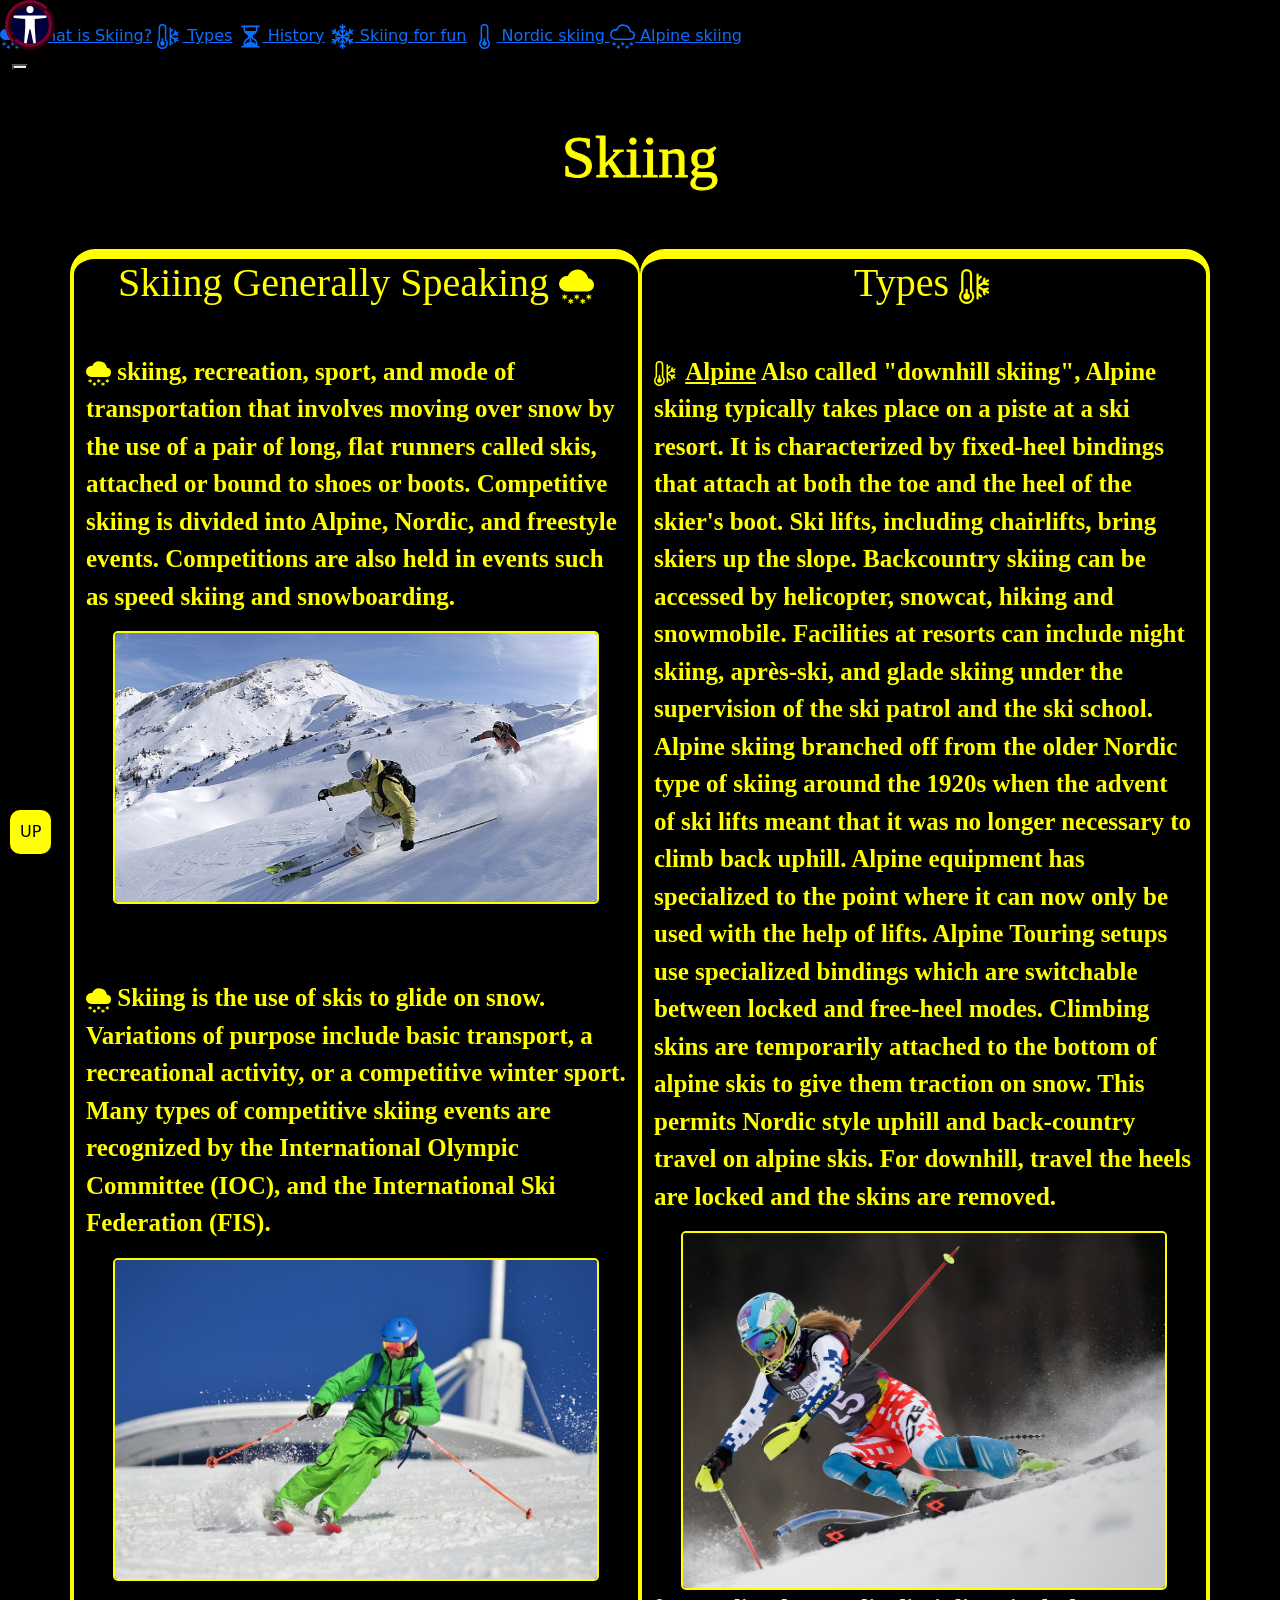
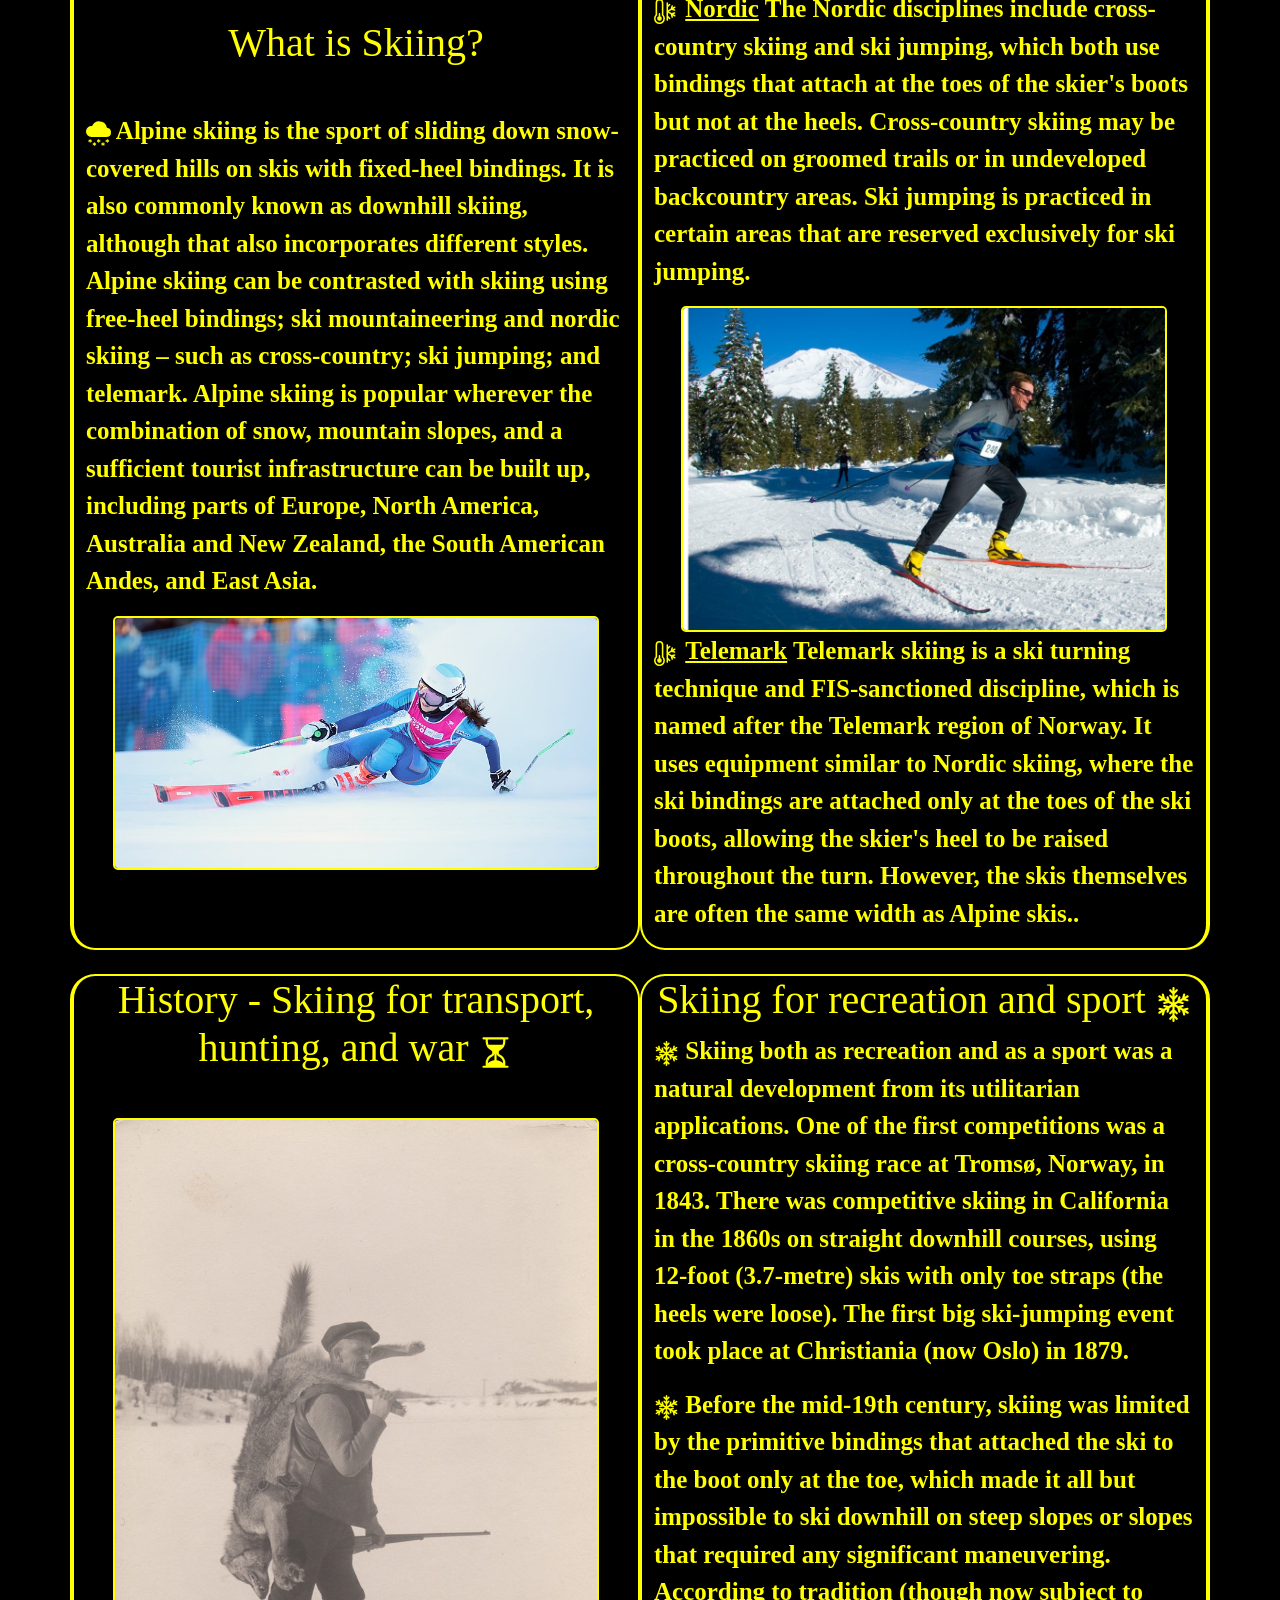
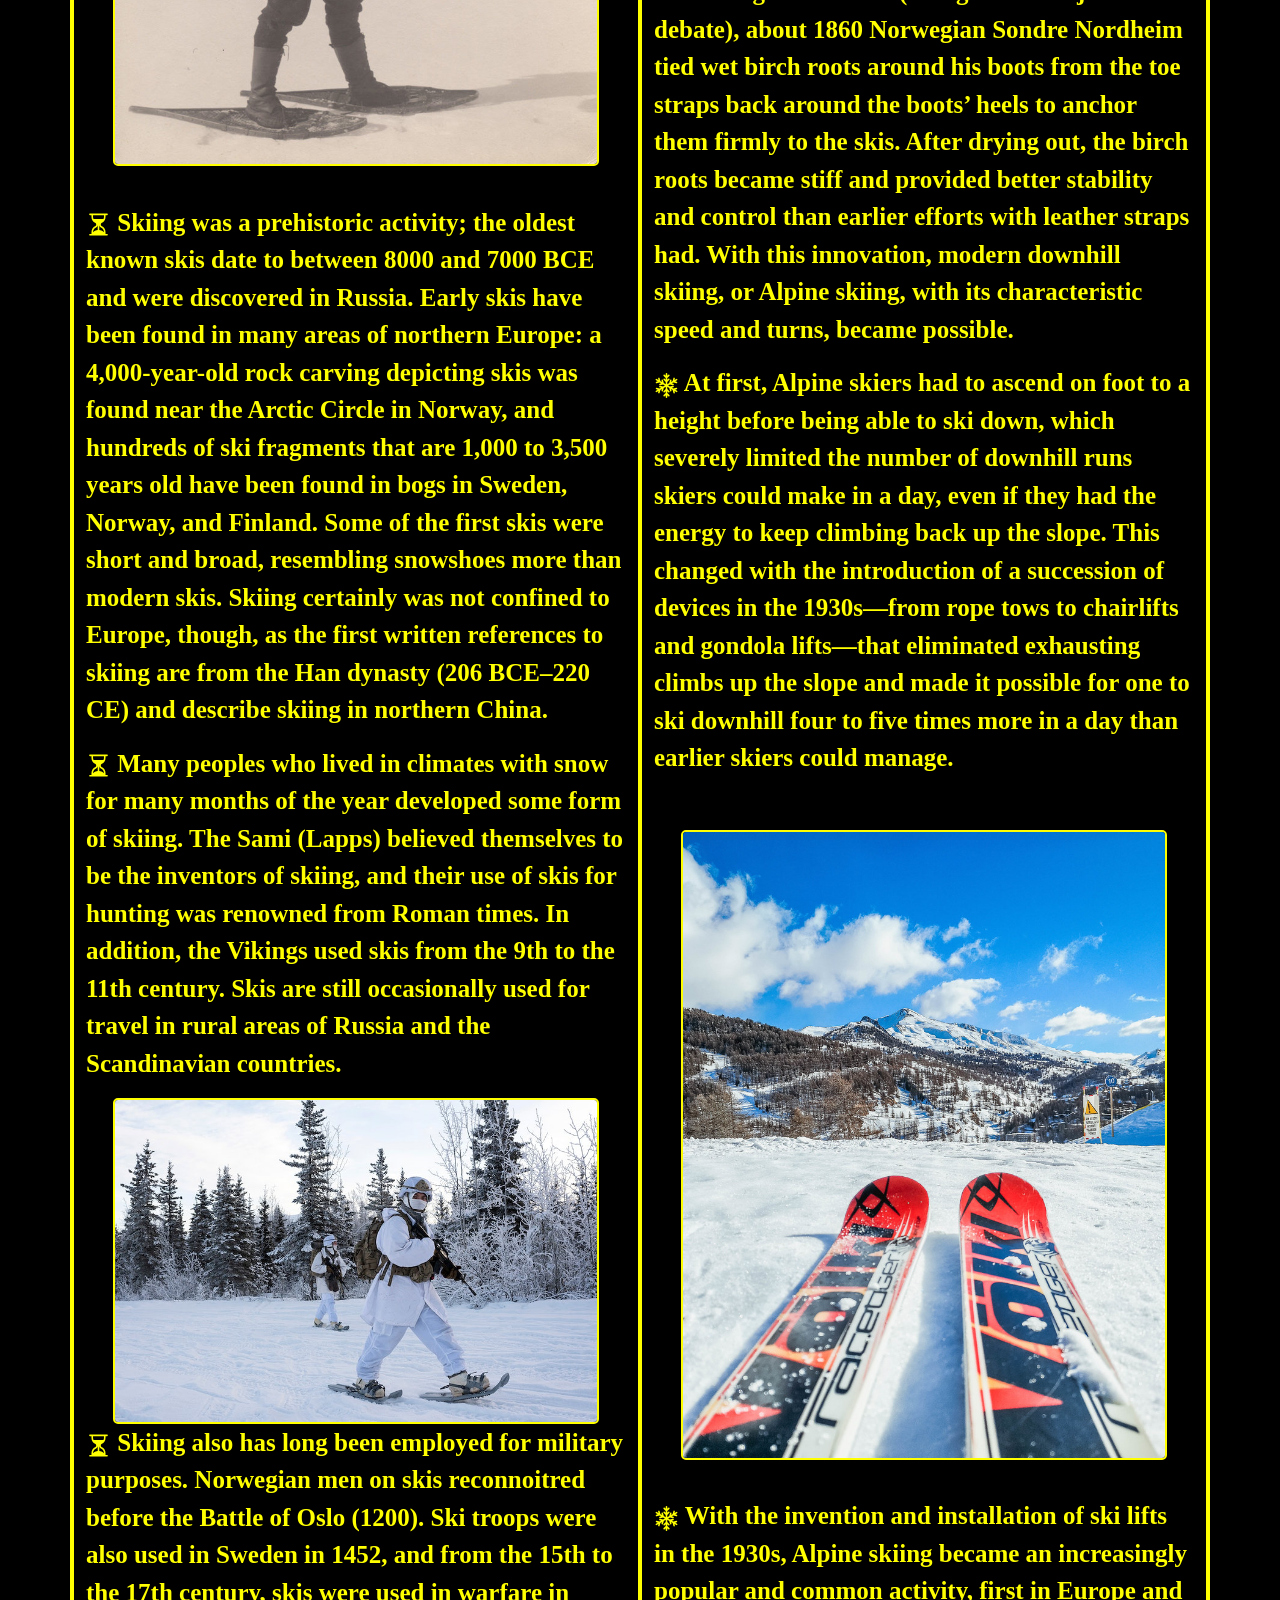
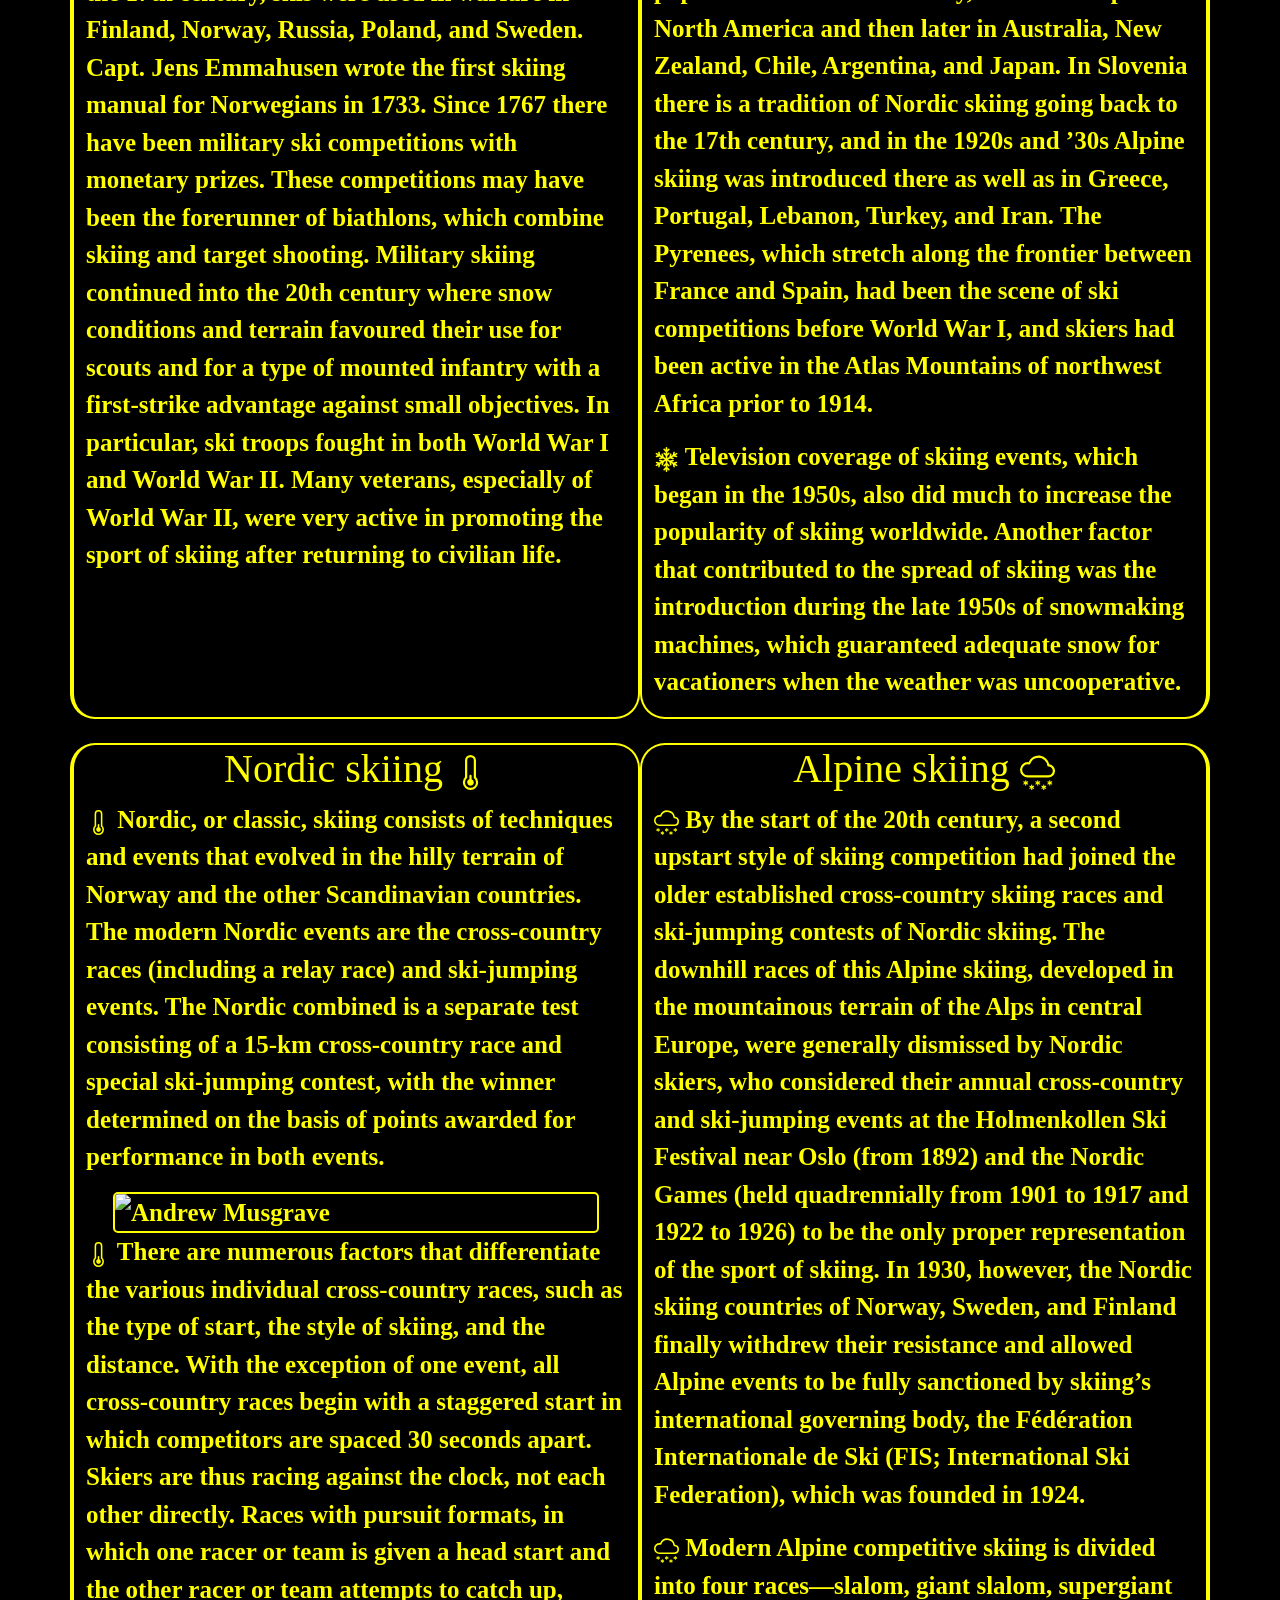
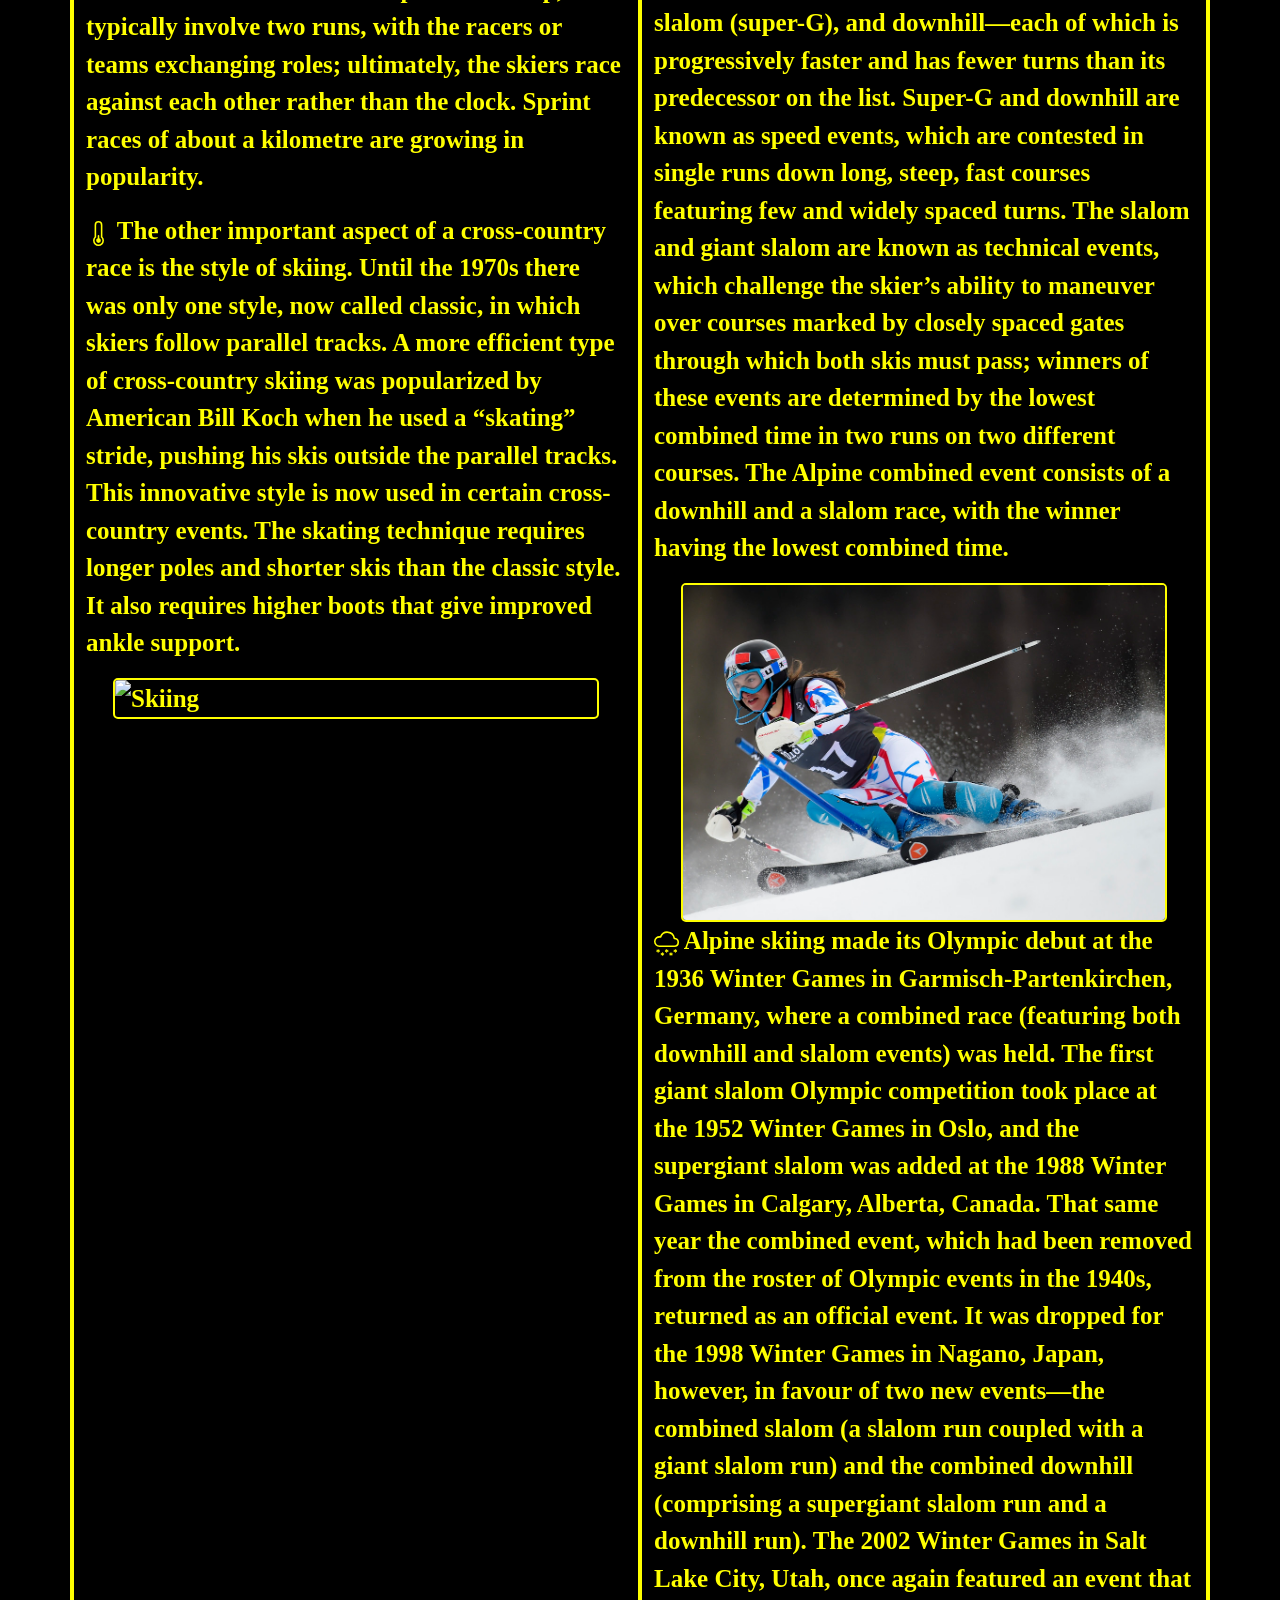
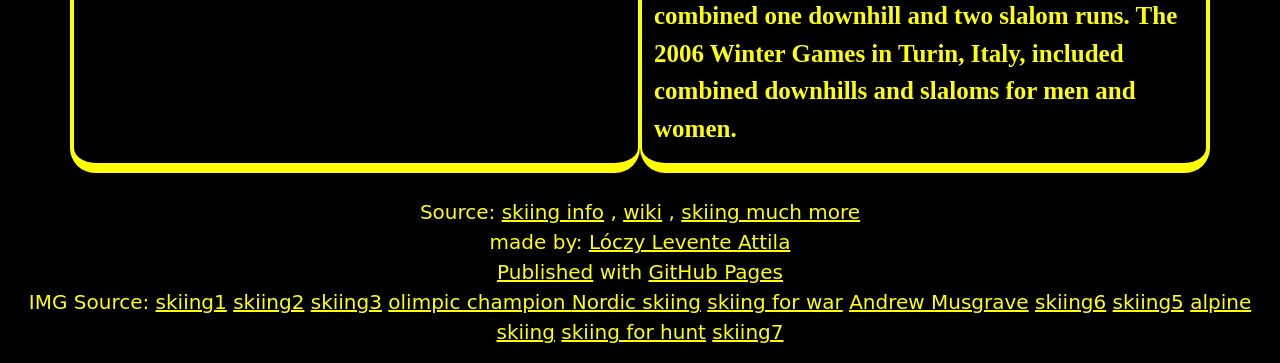
==== commit f17193bc: "Update accessibility.html" ====
--- a/accessibility.html
+++ b/accessibility.html
@@ -1,5 +1,5 @@
 <!DOCTYPE html>
-<html lang="hu">
+<html lang="en">
 
 <head>
   <meta charset="utf-8">
@@ -361,9 +361,9 @@
     <br>
     made by: <a class="feher" href="https://github.com/loczylevi" target="_blank">Lóczy Levente Attila</a>
     <br>
-    <a class="feher" href="https://github.com/loczylevi/szinusz_matek_projekt" target="_blank">Published</a> with <a class="feher" href="https://pages.github.com/" target="_blank">GitHub Pages</a> 
-    <br>
-    IMG Source:  <a class="feher" href="https://www.pexels.com/photo/person-skiing-3605139/" target="_blank">skiing1</a> <a class="feher" href="https://commons.wikimedia.org/wiki/File:Ski_Famille_-_Family_Ski_Holidays.jpg" target="_blank">skiing2</a> <a class="feher" href="https://www.flickr.com/photos/iocyoungreporters/25110167045" target="_blank">skiing3</a> <a class="feher" href="https://commons.wikimedia.org/wiki/File:2020-01-12_Alpine_Skiing_at_the_2020_Winter_Youth_Olympics_%E2%80%93_Women%27s_Giant_Slalom_%E2%80%93_1st_run_%28Martin_Rulsch%29_402.jpg" target="_blank">olimpic champion </a>  <a class="feher" href="https://www.flickr.com/photos/usfsregion5/5931918580" target="_blank">Nordic skiing</a> <a class="feher" href="https://www.rawpixel.com/image/4031990/photo-image-nature-animal" target="_blank">skiing for war</a> <a class="feher" href="https://commons.wikimedia.org/wiki/File:20190227_FIS_NWSC_Seefeld_Men_CC_15km_Andrew_Musgrave_850_4268.jpg" target="_blank">Andrew Musgrave</a> <a class="feher" href="https://www.flickr.com/photos/iocyoungreporters/24991991112" target="_blank">skiing6</a> <a class="feher" href="https://www.flickr.com/photos/iocyoungreporters/24991991112" target="_blank">skiing5</a> <a class="feher" href="https://www.pexels.com/photo/4-man-snow-skiing-in-the-woods-66990/" target="_blank">alpine skiing</a> <a class="feher" href="https://picryl.com/media/canadian-timber-wolf-1919-6dd451" target="_blank">skiing for hunt</a> <a class="feher" href="https://www.flickr.com/photos/30478819@N08/46796585491" target="_blank">skiing7</a>
+    <a class="feher" href="https://github.com/loczylevi/winter_sport_project" target="_blank">Published</a> with <a class="feher" href="https://pages.github.com/" target="_blank">GitHub Pages</a> 
+    <br>
+    IMG Source: <a class="feher" href="https://www.pexels.com/photo/person-skiing-3605139/" target="_blank">skiing1</a> <a class="feher" href="https://commons.wikimedia.org/wiki/File:Ski_Famille_-_Family_Ski_Holidays.jpg" target="_blank">skiing2</a> <a class="feher" href="https://www.flickr.com/photos/iocyoungreporters/25110167045" target="_blank">skiing3</a> <a class="feher" href="https://commons.wikimedia.org/wiki/File:2020-01-12_Alpine_Skiing_at_the_2020_Winter_Youth_Olympics_%E2%80%93_Women%27s_Giant_Slalom_%E2%80%93_1st_run_%28Martin_Rulsch%29_402.jpg" target="_blank">olimpic champion </a>  <a class="feher" href="https://www.flickr.com/photos/usfsregion5/5931918580" target="_blank">Nordic skiing</a> <a class="feher" href="https://www.rawpixel.com/image/4031990/photo-image-nature-animal" target="_blank">skiing for war</a> <a class="feher" href="https://commons.wikimedia.org/wiki/File:20190227_FIS_NWSC_Seefeld_Men_CC_15km_Andrew_Musgrave_850_4268.jpg" target="_blank">Andrew Musgrave</a> <a class="feher" href="https://www.flickr.com/photos/iocyoungreporters/24991991112" target="_blank">skiing6</a> <a class="feher" href="https://www.flickr.com/photos/iocyoungreporters/24991991112" target="_blank">skiing5</a> <a class="feher" href="https://www.pexels.com/photo/4-man-snow-skiing-in-the-woods-66990/" target="_blank">alpine skiing</a> <a class="feher" href="https://picryl.com/media/canadian-timber-wolf-1919-6dd451" target="_blank">skiing for hunt</a> <a class="feher" href="https://www.flickr.com/photos/30478819@N08/46796585491" target="_blank">skiing7</a>
   </p>
       </div>
 </footer>
